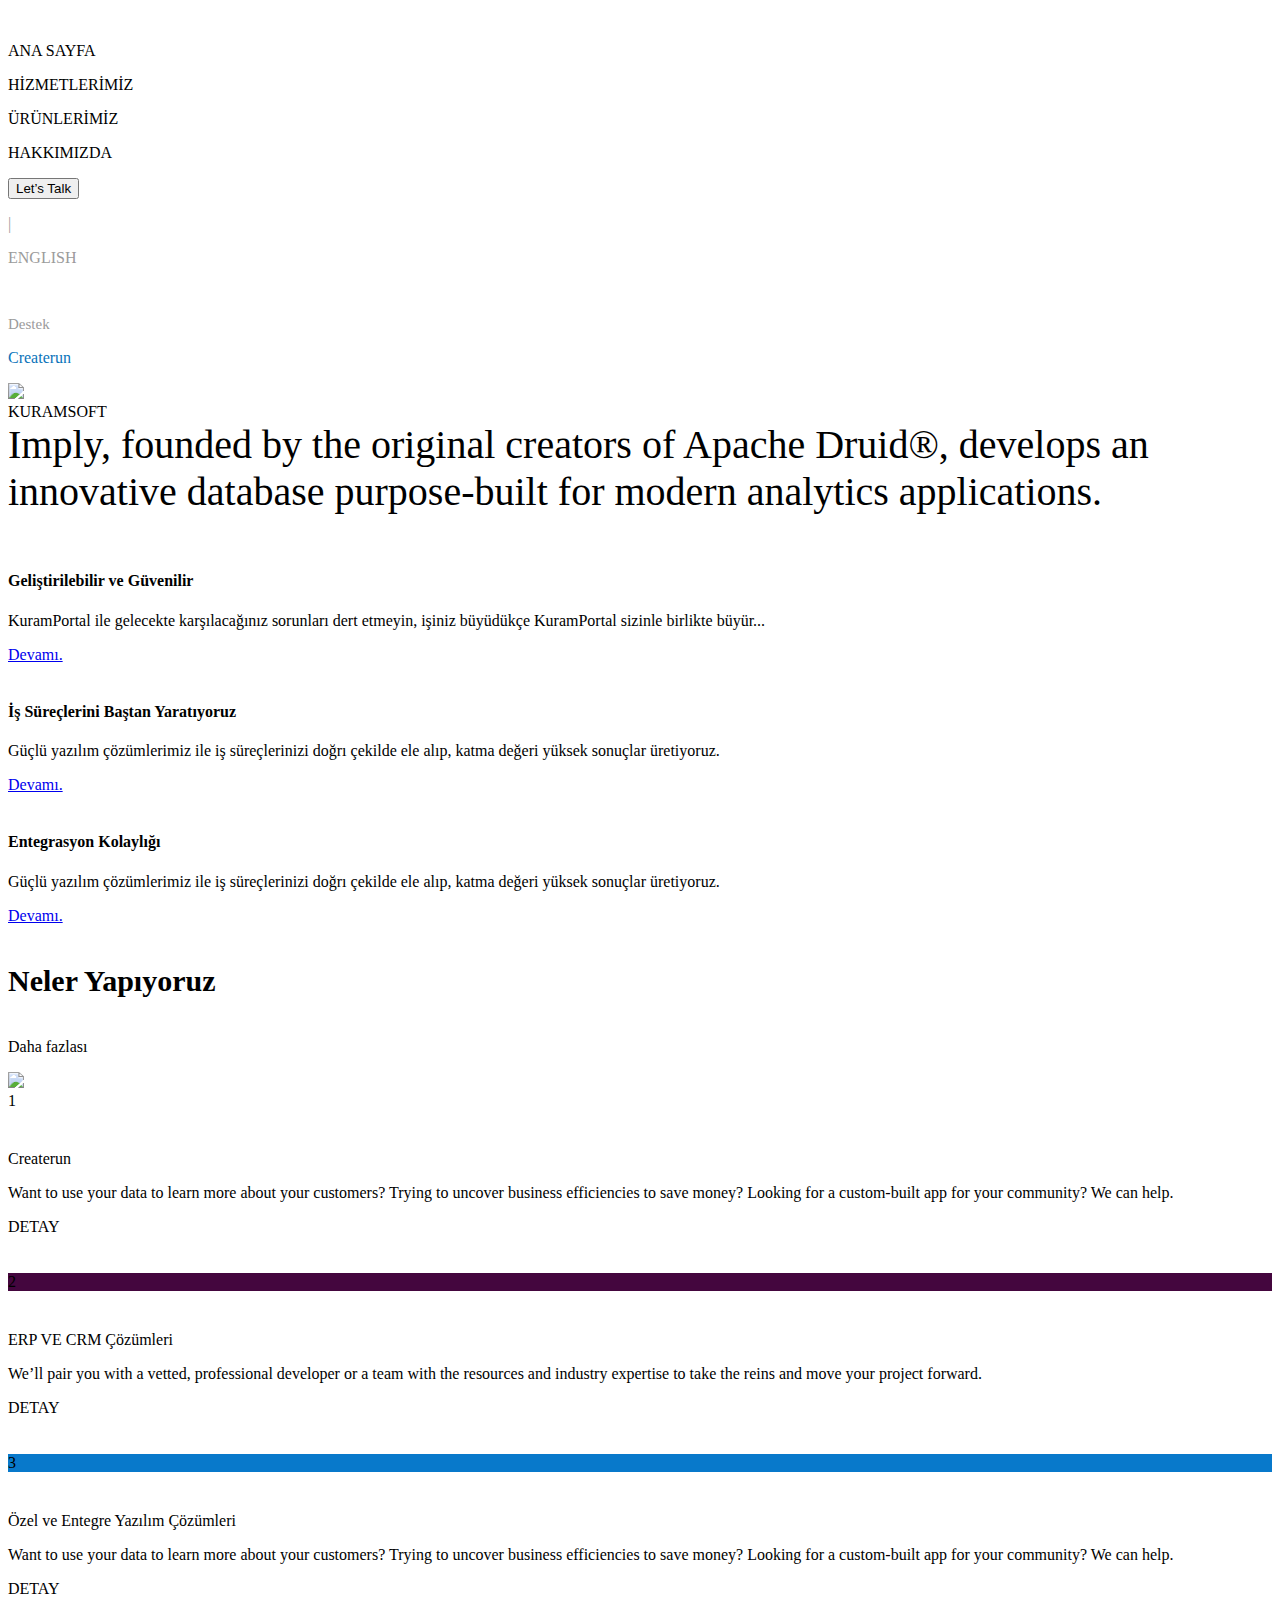
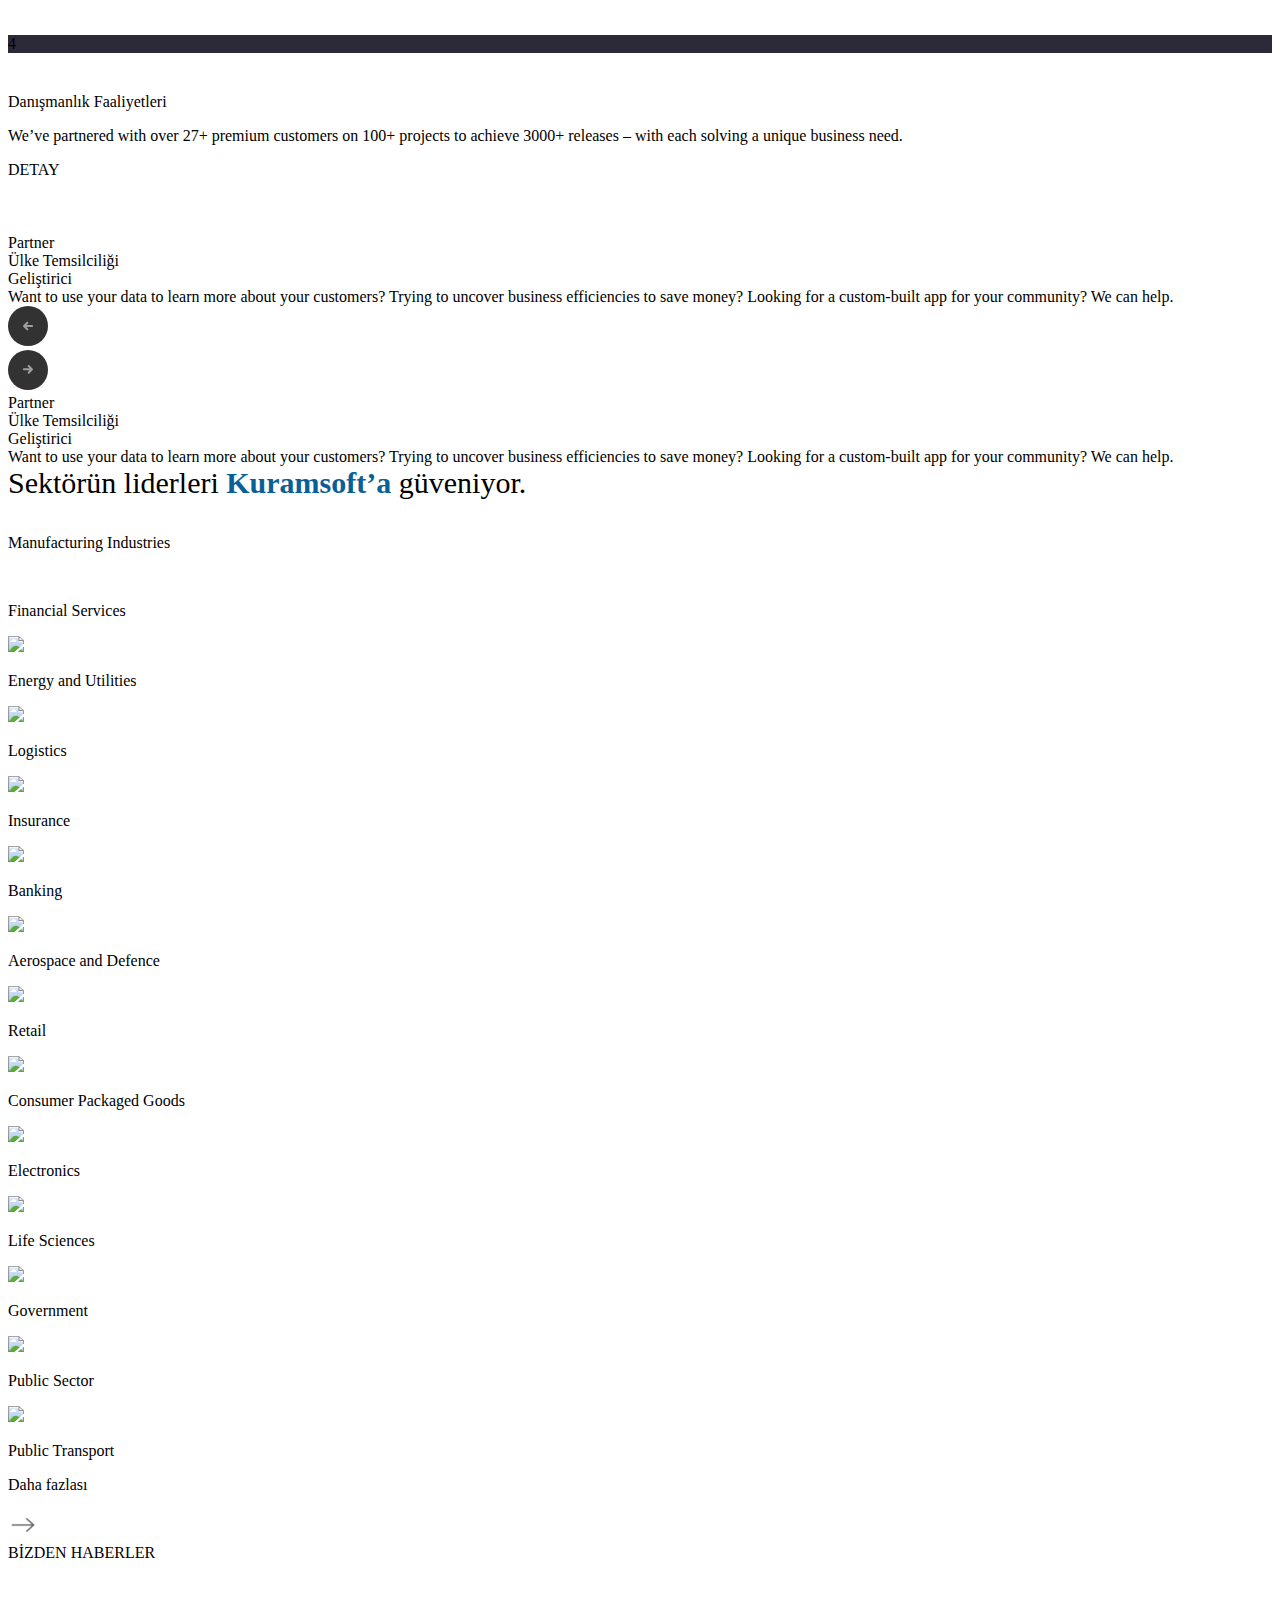
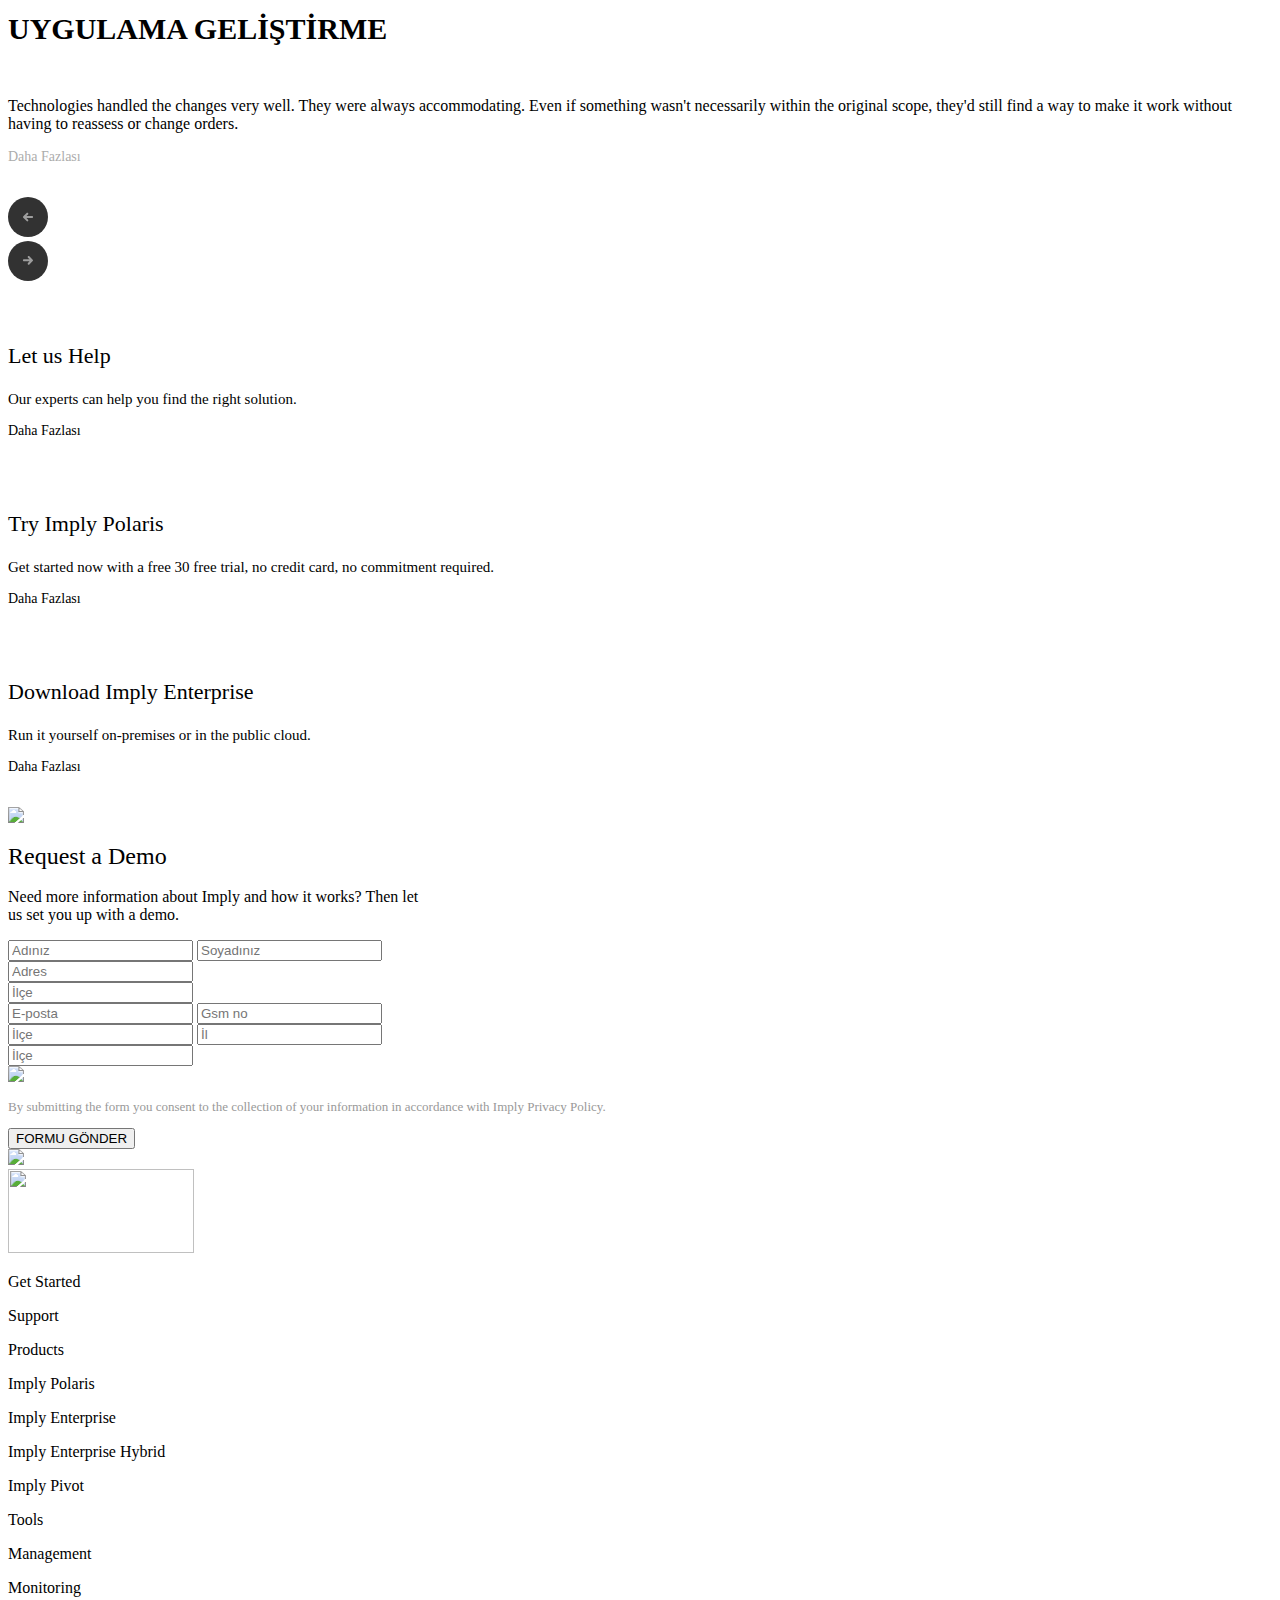
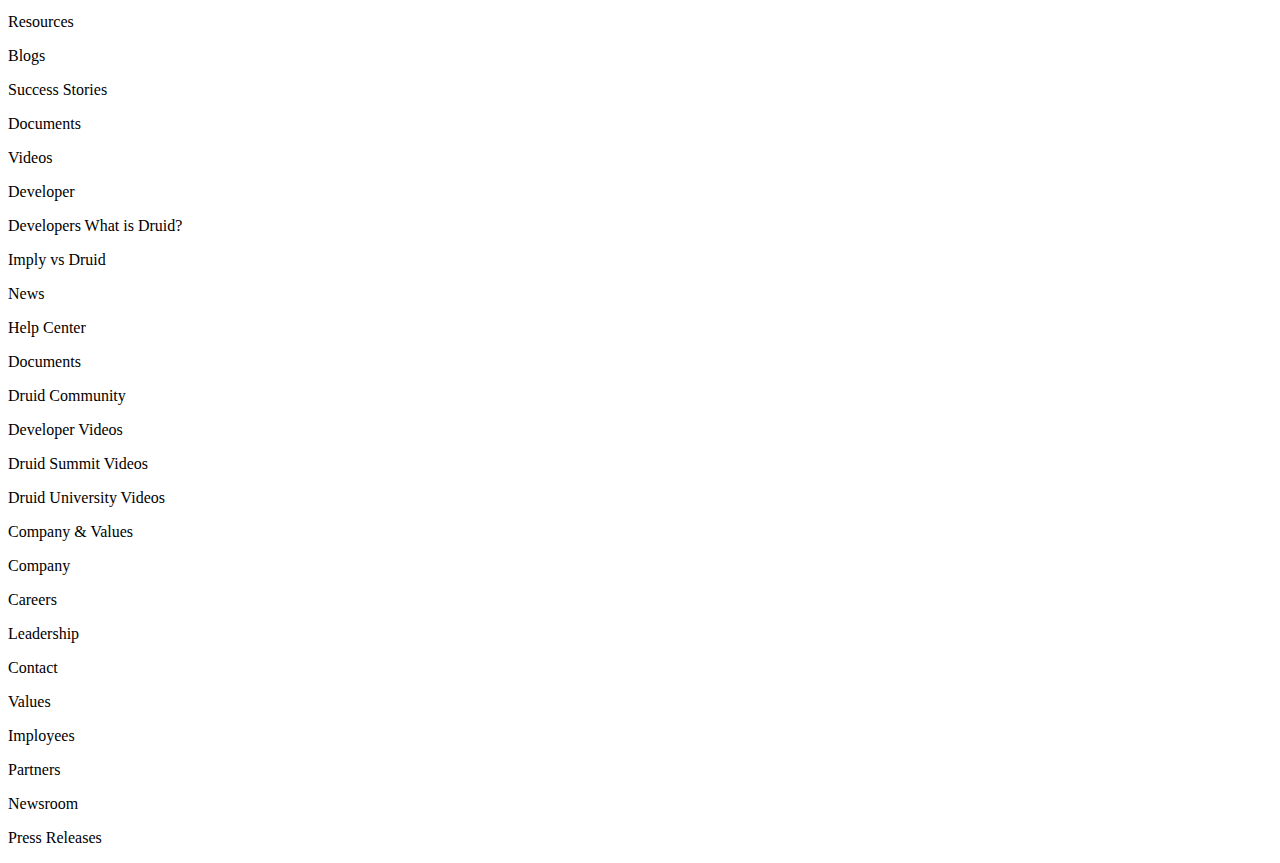
==== pages/index.html @ d6dffe41 "Add files via upload" ====
<!DOCTYPE html>
<html lang="en">
  <head>
    <meta charset="UTF-8" />
    <meta http-equiv="X-UA-Compatible" content="IE=edge" />
    <meta name="viewport" content="width=device-width, initial-scale=1.0" />
    <title>Document</title>
    <link
      rel="stylesheet"
      href="../assets/bootstrap-5.2.1/css/bootstrap.min.css"
    />
    <link rel="stylesheet" href="../assets/fontawesome-6.2.0/css/all.min.css" />
    <link rel="stylesheet" href="../assets/css/style.css" />
  </head>
  <body>
    <header class="top_header">
      <div class="container-fluid px-0 px-md-4">
        <div class="row align-items-center">
          <div class="col-auto">
            <img src="../assets/svgs/kuram_icon.svg" alt="" />
          </div>
          <div class="col">
            <div class="d-flex justify-content-center align-items-center">
              <p>ANA SAYFA</p>
              <p class="ms-4">HİZMETLERİMİZ</p>
              <p class="ms-4">ÜRÜNLERİMİZ</p>
              <p class="ms-4">HAKKIMIZDA</p>
              <button class="top_header__lets_talk ms-4">Let’s Talk</button>
              <p class="ms-4" style="color: #9b9b9b">|</p>
              <div class="d-flex align-items-center ms-4">
                <p class="me-1" style="color: #9b9b9b">ENGLISH</p>
                <img src="../assets/svgs/down_arrow.svg" alt="" />
              </div>
              <p style="color: #9b9b9b; font-size: 15px" class="ms-4">Destek</p>
            </div>
          </div>
          <div class="col-auto">
            <div class="d-flex align-items-center">
              <p style="color: #0873ba" class="me-2">Createrun</p>
              <img src="../assets/svgs/arrow_tilted.svg" />
            </div>
          </div>
        </div>
      </div>
    </header>
    <div class="block">
      <div class="block__kuramsoft">KURAMSOFT</div>
      <div class="row justify-content-center">
        <div
          class="col-10 col-md-8 col-lg-6 text-center text-white mt-4"
          style="font-size: 40px"
        >
          Imply, founded by the original creators of Apache Druid®, develops an
          innovative database purpose-built for modern analytics applications.
        </div>
      </div>

      <div class="block__wave mt-5">
        <div class="text-center">
          <img src="../assets/svgs/wave_background.svg" alt="" />
        </div>
      </div>

      <div
        class="block__three_divs d-flex flex-wrap gap-3 align-items-center justify-content-center"
      >
        <div class="block__three_divs_div_1">
          <img src="../assets/svgs/shield_icon.svg" alt="" />
          <h4 class="mt-3">Geliştirilebilir ve Güvenilir</h4>
          <p class="mt-5">
            KuramPortal ile gelecekte karşılacağınız sorunları dert etmeyin,
            işiniz büyüdükçe KuramPortal sizinle birlikte büyür...
          </p>
          <a href="#">Devamı.</a>
        </div>
        <div class="block__three_divs_div_2">
          <img src="../assets/svgs/login_icon.svg" alt="" />
          <h4 class="mt-3">İş Süreçlerini Baştan Yaratıyoruz</h4>
          <p class="mt-5">
            Güçlü yazılım çözümlerimiz ile iş süreçlerinizi doğrı çekilde ele
            alıp, katma değeri yüksek sonuçlar üretiyoruz.
          </p>
          <a href="#">Devamı.</a>
        </div>
        <div class="block__three_divs_div_3">
          <img src="../assets/svgs/blocks_icon.svg" alt="" />
          <h4 class="mt-3">Entegrasyon Kolaylığı</h4>
          <p class="mt-5">
            Güçlü yazılım çözümlerimiz ile iş süreçlerinizi doğrı çekilde ele
            alıp, katma değeri yüksek sonuçlar üretiyoruz.
          </p>

          <a href="#">Devamı.</a>
        </div>
      </div>

      <div class="block__neler_yapıyoruz_parent mt-5">
        <div class="container-fluid">
          <div class="block__neler_yapıyoruz p-5">
            <h4 class="fw-light text-center" style="font-size: 30px">
              Neler Yapıyoruz
            </h4>
            <div class="row align-items-center">
              <div class="col-auto">
                <div class="d-flex align-items-center">
                  <p>Daha fazlası</p>
                  <img src="../assets/svgs/arrow_right.svg" class="ms-2" />
                </div>
              </div>
              <div class="col">
                <div class="block__neler_yapıyoruz_divs">
                  <div class="block__neler_yapıyoruz_div row">
                    <div class="col-auto">
                      <div class="number">1</div>
                      <div class="line"></div>
                    </div>
                    <div class="col" style="margin-top: 40px">
                      <p class="header">Createrun</p>
                      <p class="desc">
                        Want to use your data to learn more about your
                        customers? Trying to uncover business efficiencies to
                        save money? Looking for a custom-built app for your
                        community? We can help.
                      </p>
                      <div class="d-flex align-items-center mt-3">
                        <p class="detay me-2">DETAY</p>
                        <img
                          src="../assets/svgs/arrow_right.svg"
                          style="width: 17px; height: 17px"
                          alt=""
                        />
                      </div>
                    </div>
                  </div>
                  <div class="block__neler_yapıyoruz_div row">
                    <div class="col-auto">
                      <div class="number" style="background-color: #44063e">
                        2
                      </div>
                      <div class="line"></div>
                    </div>
                    <div class="col" style="margin-top: 40px">
                      <p class="header">ERP VE CRM Çözümleri</p>
                      <p class="desc">
                        We’ll pair you with a vetted, professional developer or
                        a team with the resources and industry expertise to take
                        the reins and move your project forward.
                      </p>
                      <div class="d-flex align-items-center mt-3">
                        <p class="detay me-2">DETAY</p>
                        <img
                          src="../assets/svgs/arrow_right.svg"
                          style="width: 17px; height: 17px"
                          alt=""
                        />
                      </div>
                    </div>
                  </div>
                  <div class="block__neler_yapıyoruz_div row">
                    <div class="col-auto">
                      <div
                        class="number"
                        style="background-color: #0879cb; color: black"
                      >
                        3
                      </div>
                      <div class="line"></div>
                    </div>
                    <div class="col" style="margin-top: 40px">
                      <p class="header">Özel ve Entegre Yazılım Çözümleri</p>
                      <p class="desc">
                        Want to use your data to learn more about your
                        customers? Trying to uncover business efficiencies to
                        save money? Looking for a custom-built app for your
                        community? We can help.
                      </p>
                      <div class="d-flex align-items-center mt-3">
                        <p class="detay me-2">DETAY</p>
                        <img
                          src="../assets/svgs/arrow_right.svg"
                          style="width: 17px; height: 17px"
                          alt=""
                        />
                      </div>
                    </div>
                  </div>
                  <div class="block__neler_yapıyoruz_div row">
                    <div class="col-auto">
                      <div class="number" style="background-color: #2c2a38">
                        4
                      </div>
                      <div class="line"></div>
                    </div>
                    <div class="col" style="margin-top: 40px">
                      <p class="header">Danışmanlık Faaliyetleri</p>
                      <p class="desc">
                        We’ve partnered with over 27+ premium customers on 100+
                        projects to achieve 3000+ releases – with each solving a
                        unique business need.
                      </p>
                      <div class="d-flex align-items-center mt-3">
                        <p class="detay me-2">DETAY</p>
                        <img
                          src="../assets/svgs/arrow_right.svg"
                          style="width: 17px; height: 17px"
                          alt=""
                        />
                      </div>
                    </div>
                  </div>
                </div>
              </div>
            </div>
          </div>
        </div>
      </div>

      <div class="container-fluid my-5">
        <div class="block__partner d-none d-lg-block">
          <div class="block__partner_img">
            <img src="../assets/svgs/partner_wave.svg" alt="" />
          </div>
          <div class="div-1 pt-5">
            <div class="active">Partner</div>
            <div class="mt-4 ms-5">Ülke Temsilciliği</div>
            <div class="mt-4 ms-5">Geliştirici</div>
          </div>
          <div class="div-2">
            Want to use your data to learn more about your customers? Trying to
            uncover business efficiencies to save money? Looking for a
            custom-built app for your community? We can help.
          </div>
        </div>
        <div class="buttons gap-3 d-none d-lg-flex">
          <div class="left_button">
            <svg
              width="40"
              height="40"
              viewBox="0 0 40 40"
              fill="none"
              xmlns="http://www.w3.org/2000/svg"
            >
              <circle cx="20" cy="20" r="20" fill="#323232" />
              <path
                fill-rule="evenodd"
                clip-rule="evenodd"
                d="M20.064 24.1147C20.457 23.7215 20.457 23.0848 20.064 22.6918L18.4356 21.0636L24.0571 21.0636C24.6134 21.0636 25.0635 20.6127 25.0635 20.0572C25.0635 19.5016 24.6134 19.0508 24.0571 19.0508L18.4358 19.0508L20.0641 17.4226C20.4572 17.0294 20.4572 16.3927 20.0641 15.9996C19.6715 15.6066 19.0335 15.6066 18.6412 15.9996L15.2962 19.3446C15.2032 19.4378 15.1286 19.5498 15.0768 19.6747C15.0747 19.6795 15.0741 19.6847 15.072 19.6902C15.027 19.8045 15.0002 19.927 15.0002 20.0572C15.0002 20.1873 15.027 20.31 15.0719 20.4241C15.074 20.4294 15.0746 20.4342 15.0767 20.4395C15.1276 20.5637 15.2021 20.6758 15.2961 20.7698L18.641 24.1147C19.0335 24.5079 19.6708 24.5079 20.064 24.1147Z"
                fill="#9E9E9E"
              />
            </svg>
          </div>
          <div class="right_button">
            <svg
              width="40"
              height="40"
              viewBox="0 0 40 40"
              fill="none"
              xmlns="http://www.w3.org/2000/svg"
            >
              <circle
                cx="20"
                cy="20"
                r="20"
                transform="rotate(180 20 20)"
                fill="#323232"
              />
              <path
                fill-rule="evenodd"
                clip-rule="evenodd"
                d="M19.936 15.295C19.543 15.6882 19.543 16.3249 19.936 16.7179L21.5644 18.3461L15.9429 18.3461C15.3866 18.3461 14.9365 18.797 14.9365 19.3525C14.9365 19.908 15.3866 20.3589 15.9429 20.3589L21.5642 20.3589L19.9359 21.9871C19.5428 22.3803 19.5428 23.017 19.9359 23.4101C20.3285 23.8031 20.9665 23.8031 21.3588 23.4101L24.7038 20.0651C24.7968 19.9719 24.8714 19.8599 24.9232 19.735C24.9253 19.7302 24.9259 19.7249 24.928 19.7195C24.973 19.6052 24.9998 19.4826 24.9998 19.3525C24.9998 19.2224 24.973 19.0997 24.9281 18.9855C24.926 18.9802 24.9254 18.9754 24.9233 18.9702C24.8724 18.8459 24.7979 18.7339 24.7039 18.6399L21.359 15.295C20.9665 14.9018 20.3292 14.9018 19.936 15.295Z"
                fill="#9E9E9E"
              />
            </svg>
          </div>
        </div>
        <div class="block__partner_small d-block d-lg-none">
          <div class="row justify-content-center">
            <div class="div-1 pt-5">
              <div class="active">Partner</div>
              <div class="mt-4 ms-5">Ülke Temsilciliği</div>
              <div class="mt-4 ms-5">Geliştirici</div>
            </div>
            <div class="div-2">
              Want to use your data to learn more about your customers? Trying
              to uncover business efficiencies to save money? Looking for a
              custom-built app for your community? We can help.
            </div>
          </div>
        </div>
      </div>

      <div class="container-fluid mt-5">
        <div class="block__features">
          <div class="row justify-content-center">
            <div
              class="col-10 col-md-8 col-lg-3 text-white fw-light text-center"
              style="font-size: 30px"
            >
              Sektörün liderleri
              <span style="color: #0b5f97; font-weight: 600">Kuramsoft’a</span>
              güveniyor.
            </div>
          </div>
          <div class="features mt-4">
            <div class="row justify-content-center">
              <div
                class="col-10 col-md-8 d-flex flex-wrap justify-content-evenly gap-4 mt-5"
              >
                <div class="feature d-flex align-items-center gap-3">
                  <img
                    src="../assets/svgs/feature_icons/1.svg"
                    alt=""
                    style="width: 42px"
                  />
                  <p>Manufacturing Industries</p>
                </div>
                <div class="feature d-flex align-items-center gap-3">
                  <img
                    src="../assets/svgs/feature_icons/2.svg"
                    alt=""
                    style="width: 30px"
                  />
                  <p>Financial Services</p>
                </div>
                <div class="feature d-flex align-items-center gap-3">
                  <img
                    src="../assets/svgs/feature_icons/3.svg"
                    style="width: 39px"
                  />
                  <p>Energy and Utilities</p>
                </div>
                <div class="feature d-flex align-items-center gap-3">
                  <img
                    src="../assets/svgs/feature_icons/4.svg"
                    style="width: 39px"
                  />
                  <p>Logistics</p>
                </div>
                <div class="feature d-flex align-items-center gap-3">
                  <img
                    src="../assets/svgs/feature_icons/5.svg"
                    style="width: 39px"
                  />
                  <p>Insurance</p>
                </div>
                <div class="feature d-flex align-items-center gap-3">
                  <img
                    src="../assets/svgs/feature_icons/6.svg"
                    style="width: 39px"
                  />
                  <p>Banking</p>
                </div>
                <div class="feature d-flex align-items-center gap-3">
                  <img
                    src="../assets/svgs/feature_icons/7.svg"
                    style="width: 39px"
                  />
                  <p>Aerospace and Defence</p>
                </div>
                <div class="feature d-flex align-items-center gap-3">
                  <img
                    src="../assets/svgs/feature_icons/8.svg"
                    style="width: 32px"
                  />
                  <p>Retail</p>
                </div>
                <div class="feature d-flex align-items-center gap-3">
                  <img
                    src="../assets/svgs/feature_icons/9.svg"
                    style="width: 39px"
                  />
                  <p>Consumer Packaged Goods</p>
                </div>
                <div class="feature d-flex align-items-center gap-3">
                  <img
                    src="../assets/svgs/feature_icons/10.svg"
                    style="width: 39px"
                  />
                  <p>Electronics</p>
                </div>
                <div class="feature d-flex align-items-center gap-3">
                  <img
                    src="../assets/svgs/feature_icons/11.svg"
                    style="width: 39px"
                  />
                  <p>Life Sciences</p>
                </div>
                <div class="feature d-flex align-items-center gap-3">
                  <img
                    src="../assets/svgs/feature_icons/12.svg"
                    style="width: 34px"
                  />
                  <p>Government</p>
                </div>
                <div class="feature d-flex align-items-center gap-3">
                  <img
                    src="../assets/svgs/feature_icons/13.svg"
                    style="width: 34px"
                  />
                  <p>Public Sector</p>
                </div>
                <div class="feature d-flex align-items-center gap-3">
                  <img
                    src="../assets/svgs/feature_icons/14.svg"
                    style="width: 48px"
                  />
                  <p>Public Transport</p>
                </div>
              </div>
            </div>
          </div>
          <div class="d-flex align-items-center daha_fazlasi">
            <p class="me-3">Daha fazlası</p>
            <svg
              width="30"
              height="30"
              viewBox="0 0 30 30"
              fill="none"
              xmlns="http://www.w3.org/2000/svg"
              xmlns:xlink="http://www.w3.org/1999/xlink"
            >
              <rect
                x="30"
                y="30"
                width="30"
                height="30"
                transform="rotate(-180 30 30)"
                fill="url(#pattern0)"
              />
              <defs>
                <pattern
                  id="pattern0"
                  patternContentUnits="objectBoundingBox"
                  width="1"
                  height="1"
                >
                  <use
                    xlink:href="#image0_53_225"
                    transform="scale(0.000833333)"
                  />
                </pattern>
                <image
                  id="image0_53_225"
                  width="1200"
                  height="1200"
                  xlink:href="[data-uri]"
                />
              </defs>
            </svg>
          </div>
        </div>
      </div>

      <div class="block__news mt-5">
        <div class="container">
          <div class="d-flex align-items-center">
            <div>
              <div class="bizden_haberler ms-5">BİZDEN HABERLER</div>
              <div class="d-flex align-items-end ms-1 mt-4">
                <div class="small_line"></div>
                <h5 style="font-size: 30px" class="ms-3">
                  UYGULAMA GELİŞTİRME
                </h5>
              </div>
              <div class="uygulama_gelistirme_text">
                <p>
                  Technologies handled the changes very well. They were always
                  accommodating. Even if something wasn't necessarily within the
                  original scope, they'd still find a way to make it work
                  without having to reassess or change orders.
                </p>
                <div class="d-flex align-items-center mt-5">
                  <p style="font-size: 14px; color: #acacac" class="me-2">
                    Daha Fazlası
                  </p>
                  <img src="../assets/svgs/arrow_right.svg" alt="" />
                </div>
              </div>
              <div class="ms-2 d-flex align-items-center gap-3 mt-4">
                <div class="bar-1"></div>
                <div class="bar-2"></div>
                <div class="bar-3"></div>
                <div class="buttons gap-3 d-none d-lg-flex ms-4">
                  <div class="left_button">
                    <svg
                      width="40"
                      height="40"
                      viewBox="0 0 40 40"
                      fill="none"
                      xmlns="http://www.w3.org/2000/svg"
                    >
                      <circle cx="20" cy="20" r="20" fill="#323232" />
                      <path
                        fill-rule="evenodd"
                        clip-rule="evenodd"
                        d="M20.064 24.1147C20.457 23.7215 20.457 23.0848 20.064 22.6918L18.4356 21.0636L24.0571 21.0636C24.6134 21.0636 25.0635 20.6127 25.0635 20.0572C25.0635 19.5016 24.6134 19.0508 24.0571 19.0508L18.4358 19.0508L20.0641 17.4226C20.4572 17.0294 20.4572 16.3927 20.0641 15.9996C19.6715 15.6066 19.0335 15.6066 18.6412 15.9996L15.2962 19.3446C15.2032 19.4378 15.1286 19.5498 15.0768 19.6747C15.0747 19.6795 15.0741 19.6847 15.072 19.6902C15.027 19.8045 15.0002 19.927 15.0002 20.0572C15.0002 20.1873 15.027 20.31 15.0719 20.4241C15.074 20.4294 15.0746 20.4342 15.0767 20.4395C15.1276 20.5637 15.2021 20.6758 15.2961 20.7698L18.641 24.1147C19.0335 24.5079 19.6708 24.5079 20.064 24.1147Z"
                        fill="#9E9E9E"
                      />
                    </svg>
                  </div>
                  <div class="right_button">
                    <svg
                      width="40"
                      height="40"
                      viewBox="0 0 40 40"
                      fill="none"
                      xmlns="http://www.w3.org/2000/svg"
                    >
                      <circle
                        cx="20"
                        cy="20"
                        r="20"
                        transform="rotate(180 20 20)"
                        fill="#323232"
                      />
                      <path
                        fill-rule="evenodd"
                        clip-rule="evenodd"
                        d="M19.936 15.295C19.543 15.6882 19.543 16.3249 19.936 16.7179L21.5644 18.3461L15.9429 18.3461C15.3866 18.3461 14.9365 18.797 14.9365 19.3525C14.9365 19.908 15.3866 20.3589 15.9429 20.3589L21.5642 20.3589L19.9359 21.9871C19.5428 22.3803 19.5428 23.017 19.9359 23.4101C20.3285 23.8031 20.9665 23.8031 21.3588 23.4101L24.7038 20.0651C24.7968 19.9719 24.8714 19.8599 24.9232 19.735C24.9253 19.7302 24.9259 19.7249 24.928 19.7195C24.973 19.6052 24.9998 19.4826 24.9998 19.3525C24.9998 19.2224 24.973 19.0997 24.9281 18.9855C24.926 18.9802 24.9254 18.9754 24.9233 18.9702C24.8724 18.8459 24.7979 18.7339 24.7039 18.6399L21.359 15.295C20.9665 14.9018 20.3292 14.9018 19.936 15.295Z"
                        fill="#9E9E9E"
                      />
                    </svg>
                  </div>
                </div>
              </div>
            </div>
            <div class="program_svg d-none d-md-block">
              <img src="../assets/svgs/program.svg" alt="" />
            </div>
          </div>
        </div>
      </div>

      <div class="block__form_div mt-5">
        <div class="container-fluid">
          <div class="top">
            <div
              class="d-flex flex-wrap align-items-center justify-content-evenly gap-2"
            >
              <div class="d-flex gap-3">
                <div>
                  <img
                    src="../assets/svgs/help.svg"
                    style="width: 41px"
                    alt=""
                  />
                </div>
                <div>
                  <p style="font-size: 22px">Let us Help</p>
                  <p style="font-size: 15px" class="mt-2">
                    Our experts can help you find the right solution.
                  </p>
                  <div class="d-flex gap-2 align-items-center mt-4">
                    <p style="font-size: 14px">Daha Fazlası</p>
                    <img src="../assets/svgs/arrow_right.svg" alt="" />
                  </div>
                </div>
              </div>
              <div class="d-flex gap-3">
                <div>
                  <img
                    src="../assets/svgs/screen.svg"
                    style="width: 41px"
                    alt=""
                  />
                </div>
                <div>
                  <p style="font-size: 22px">Try Imply Polaris</p>
                  <p style="font-size: 15px" class="mt-2">
                    Get started now with a free 30 free trial, no credit card,
                    no commitment required.
                  </p>
                  <div class="d-flex gap-2 align-items-center mt-4">
                    <p style="font-size: 14px">Daha Fazlası</p>
                    <img src="../assets/svgs/arrow_right.svg" alt="" />
                  </div>
                </div>
              </div>
              <div class="d-flex gap-3">
                <div>
                  <img
                    src="../assets/svgs/download.svg"
                    style="width: 41px"
                    alt=""
                  />
                </div>
                <div>
                  <p style="font-size: 22px">Download Imply Enterprise</p>
                  <p style="font-size: 15px" class="mt-2">
                    Run it yourself on-premises or in the public cloud.
                  </p>
                  <div class="d-flex gap-2 align-items-center mt-4">
                    <p style="font-size: 14px">Daha Fazlası</p>
                    <img src="../assets/svgs/arrow_right.svg" alt="" />
                  </div>
                </div>
              </div>
            </div>
          </div>
          <div class="line"></div>
          <div class="bottom mt-5">
            <div class="container px-0 px-md-5">
              <img src="../assets/svgs/computer.svg" />
              <p class="mt-4" style="width: 428px">
                <span style="font-size: 24px">Request a Demo</span>
                <br />
                <br />
                Need more information about Imply and how it works? Then let us
                set you up with a demo.
              </p>

              <div class="d-flex flex-wrap form__inputs gap-4 mt-4">
                <div>
                  <div class="d-flex gap-2 flex-wrap">
                    <input type="text" placeholder="Adınız" />
                    <input type="text" placeholder="Soyadınız" />
                  </div>
                  <input type="text" placeholder="Adres" />
                  <br />
                  <input type="text" placeholder="İlçe" />
                </div>
                <div>
                  <div class="d-flex gap-2 flex-wrap">
                    <input type="text" placeholder="E-posta" />
                    <input type="text" placeholder="Gsm no" />
                  </div>
                  <div class="d-flex gap-2 flex-wrap">
                    <input type="text" placeholder="İlçe" />
                    <input type="text" placeholder="İl" />
                  </div>

                  <input type="text" placeholder="İlçe" />
                </div>
              </div>
              <div class="d-flex gap-3 align-items-center mt-5">
                <img src="../assets/svgs/tick.svg" />
                <p style="color: #999999; font-size: 13px">
                  By submitting the form you consent to the collection of your
                  information in accordance with Imply Privacy Policy.
                </p>
              </div>
              <button class="post_form mt-4">FORMU GÖNDER</button>
            </div>
          </div>
        </div>
      </div>
    </div>

    <img src="../assets/svgs/weird_design.svg" class="weird_icon" />

    <footer class="footer_div container-fluid container-md">
      <div class="d-flex flex-wrap justify-content-center gap-5">
        <img
          src="../assets/svgs/kuram_icon.svg"
          style="height: 84px; width: 186px"
        />
        <div class="mt-3">
          <p>Get Started</p>
          <p>Support</p>
        </div>
        <div class="mt-3">
          <p>Products</p>
          <p>Imply Polaris</p>
          <p>Imply Enterprise</p>
          <p>Imply Enterprise Hybrid</p>
          <p>Imply Pivot</p>
          <p>Tools</p>
          <p>Management</p>
          <p>Monitoring</p>
        </div>
        <div class="mt-3">
          <p>Resources</p>
          <p>Blogs</p>
          <p>Success Stories</p>
          <p>Documents</p>
          <p>Videos</p>
        </div>
        <div class="mt-3">
          <p>Developer</p>
          <p>Developers What is Druid?</p>
          <p>Imply vs Druid</p>
          <p>News</p>
          <p>Help Center</p>
          <p>Documents</p>
          <p>Druid Community</p>
          <p>Developer Videos</p>
          <p>Druid Summit Videos</p>
          <p>Druid University Videos</p>
        </div>
        <div class="mt-3">
          <p>Company & Values</p>
          <p>Company</p>
          <p>Careers</p>
          <p>Leadership</p>
          <p>Contact</p>
          <p>Values</p>
          <p>Imployees</p>
          <p>Partners</p>
          <p>Newsroom</p>
          <p>Press Releases</p>
        </div>
      </div>
    </footer>

    <script src="../assets/bootstrap-5.2.1/js/bootstrap.min.js"></script>
    <script src="../assets/fontawesome-6.2.0/js/all.min.js"></script>
    <script src="../assets/jquery/jquery.js"></script>
    <script src="../assets/js/script.js"></script>
    <script></script>
  </body>
</html>
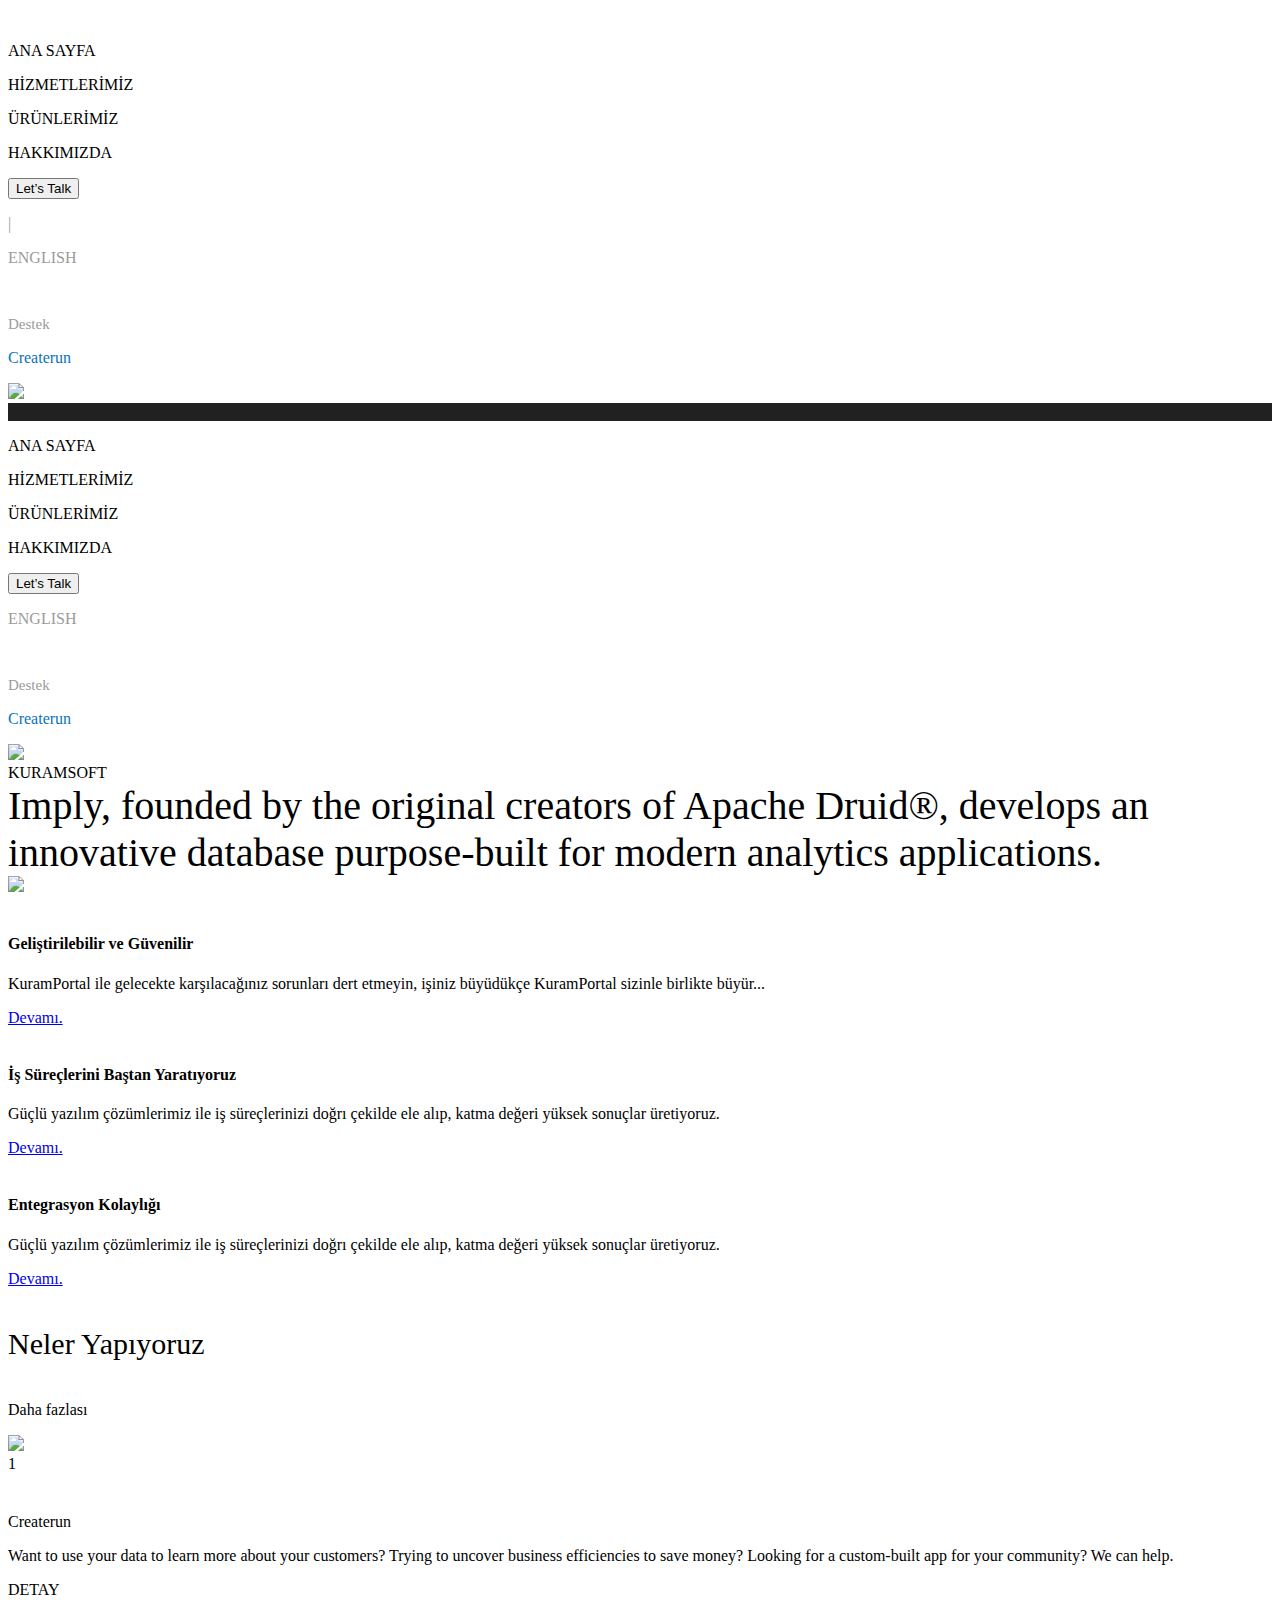
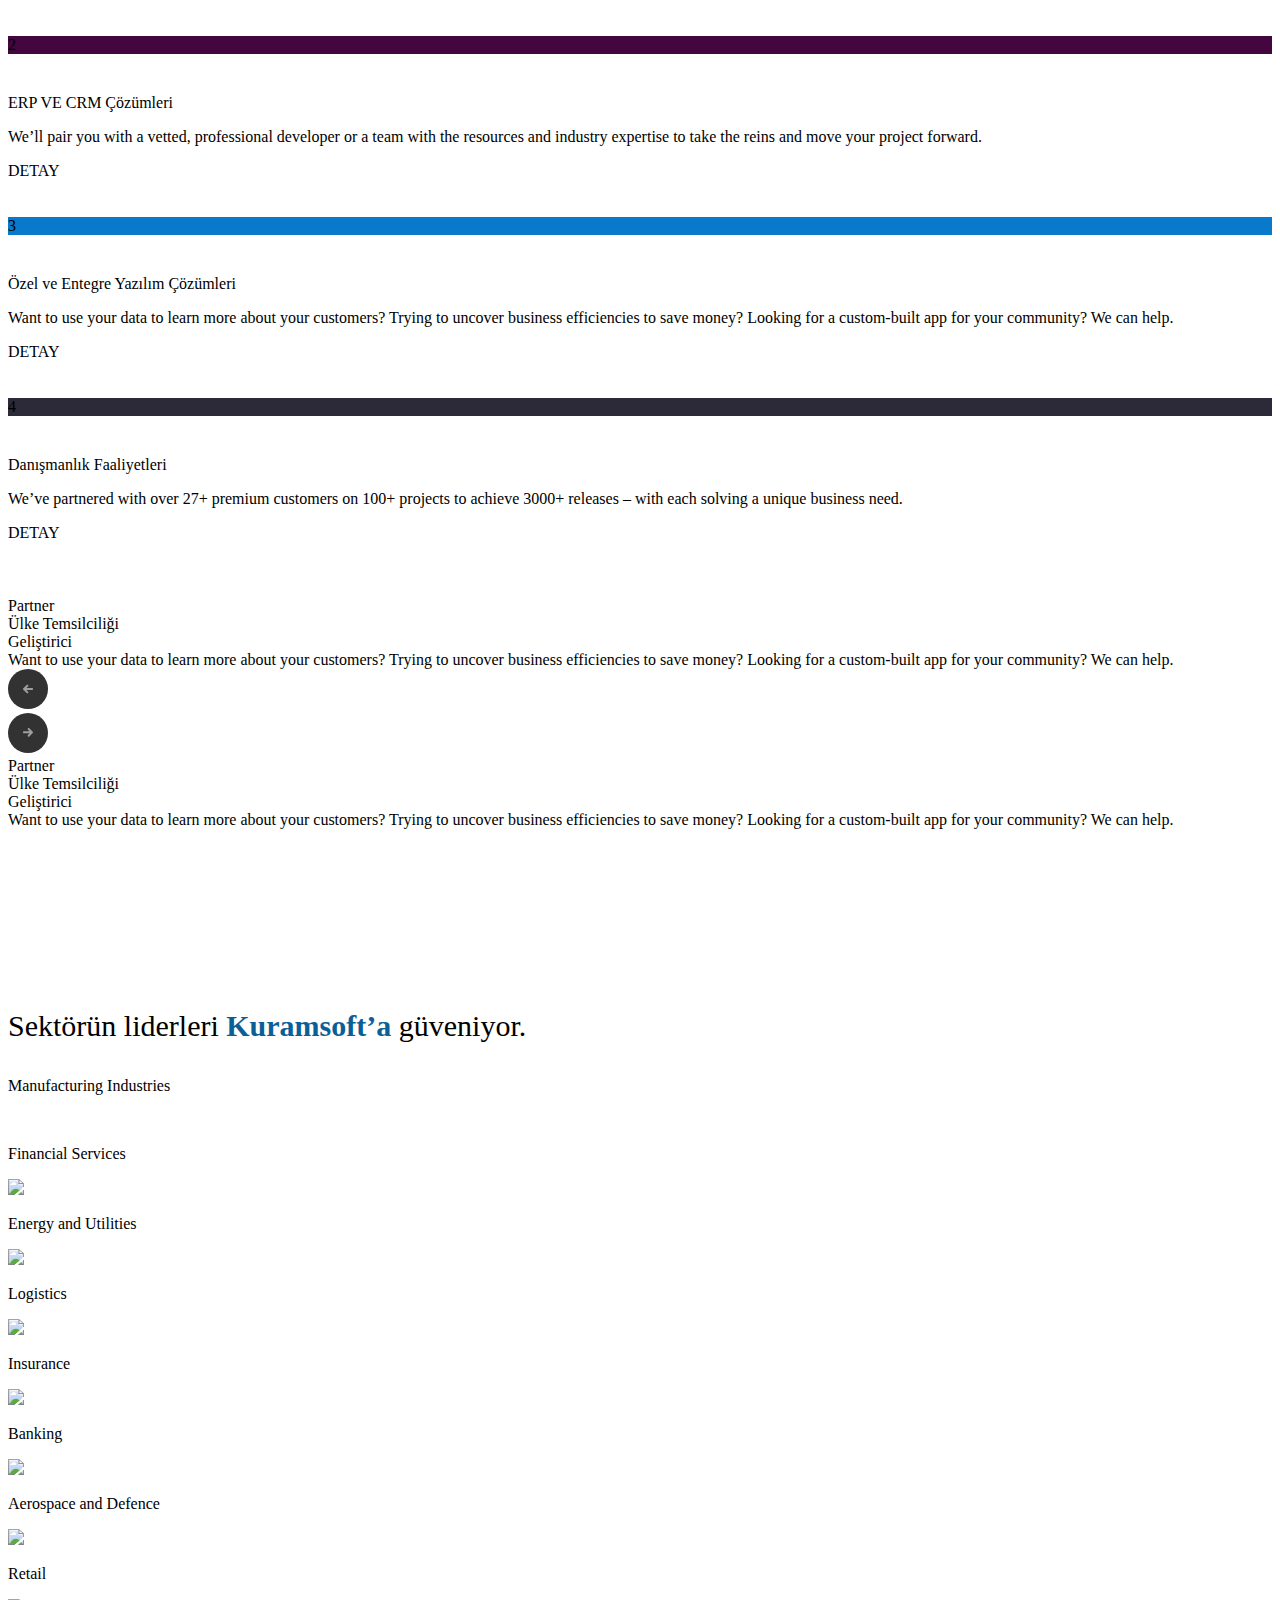
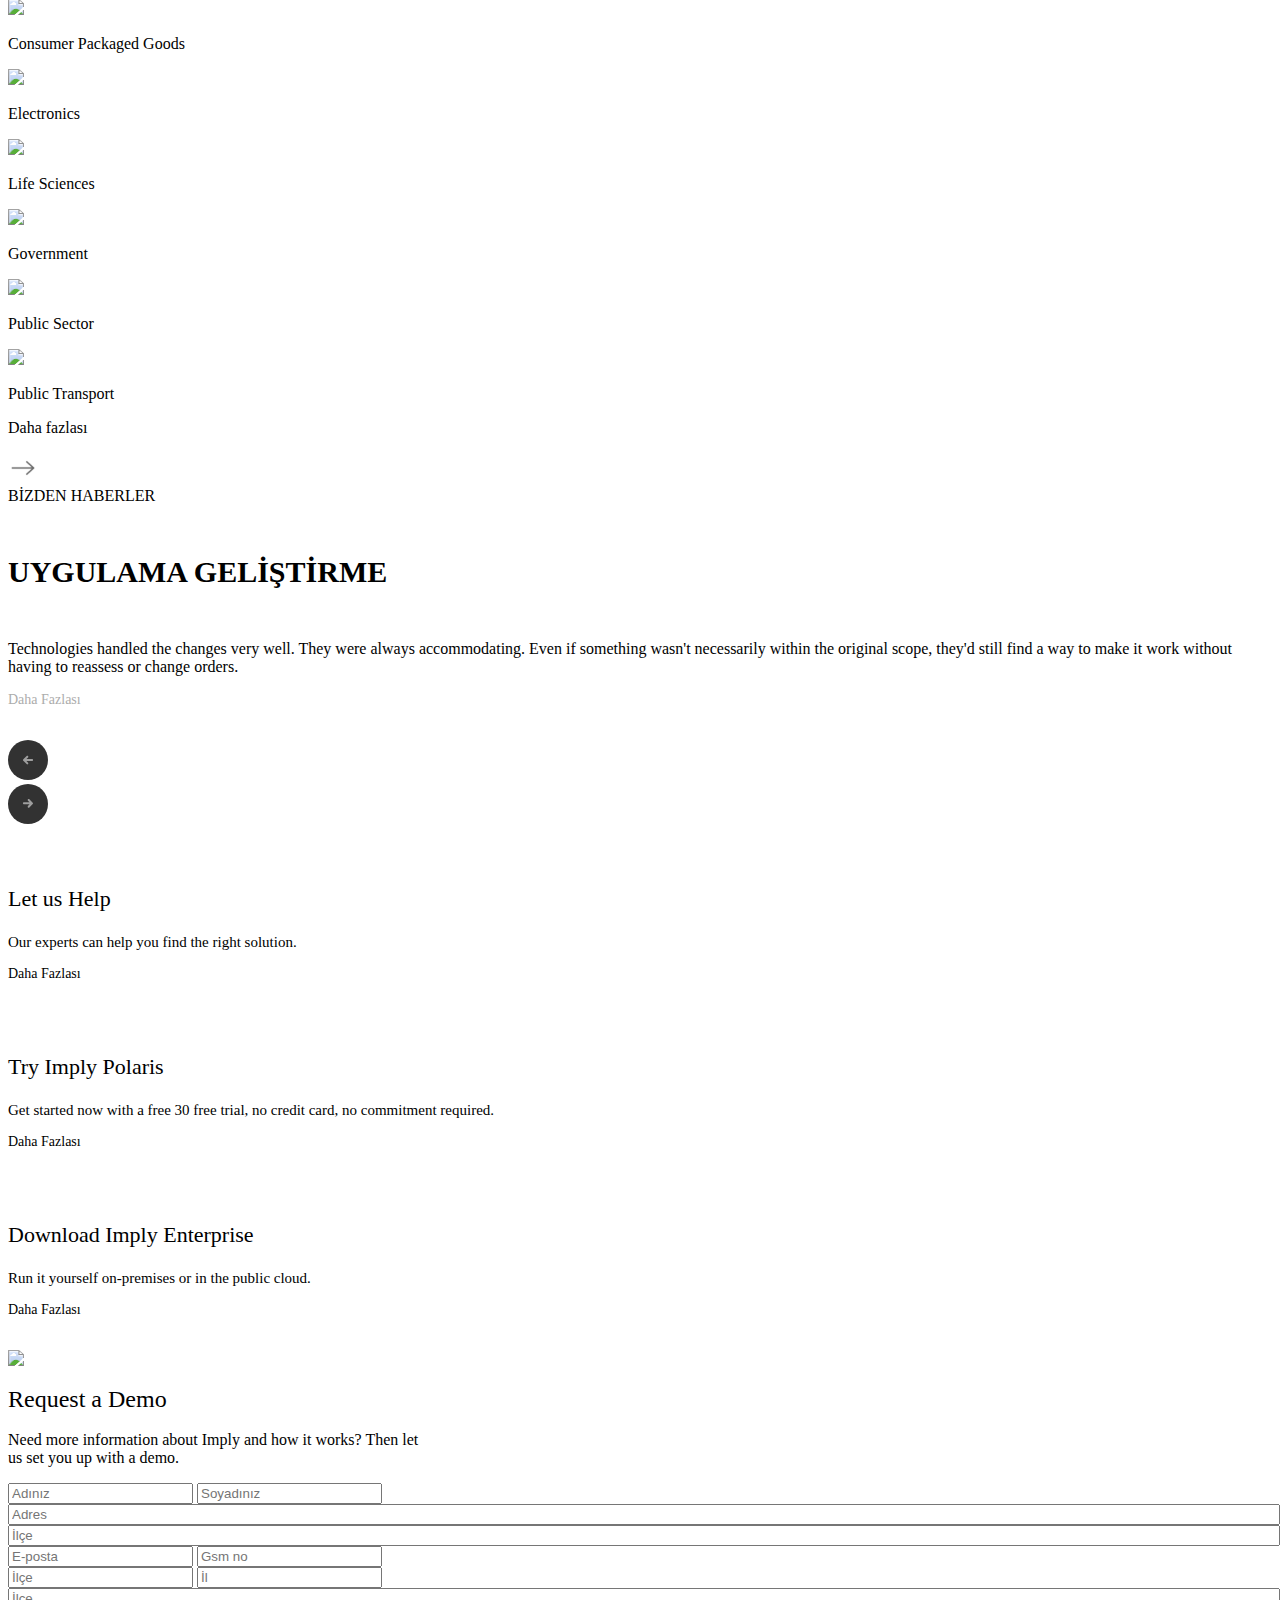
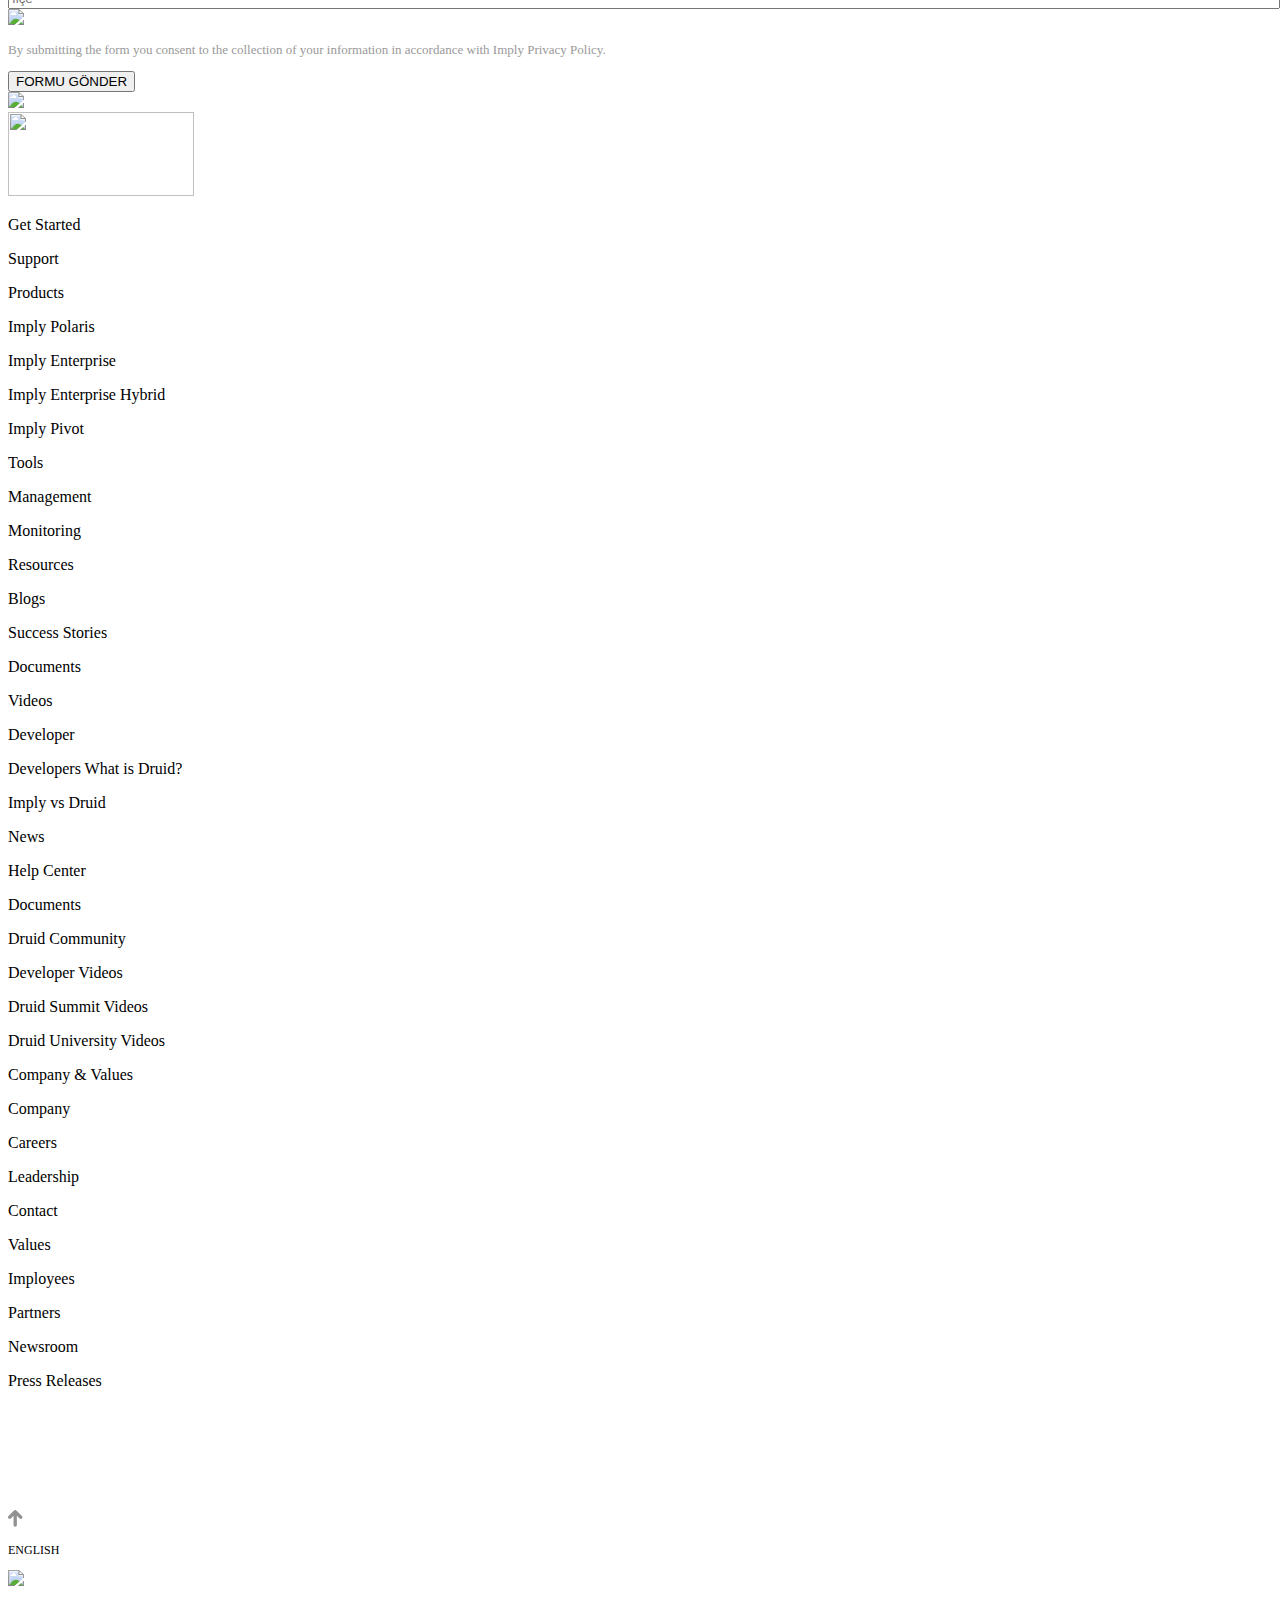
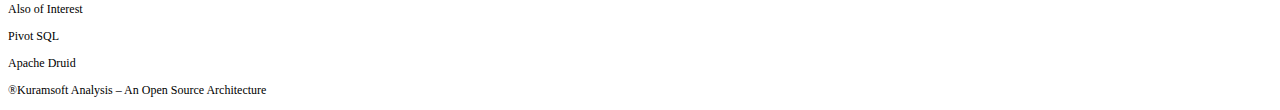
==== commit e9394911: "Add files via upload" ====
--- a/pages/index.html
+++ b/pages/index.html
@@ -14,7 +14,7 @@
   </head>
   <body>
     <header class="top_header">
-      <div class="container-fluid px-0 px-md-4">
+      <div class="container-fluid d-none d-xl-block px-0 px-md-4">
         <div class="row align-items-center">
           <div class="col-auto">
             <img src="../assets/svgs/kuram_icon.svg" alt="" />
@@ -28,10 +28,24 @@
               <button class="top_header__lets_talk ms-4">Let’s Talk</button>
               <p class="ms-4" style="color: #9b9b9b">|</p>
               <div class="d-flex align-items-center ms-4">
-                <p class="me-1" style="color: #9b9b9b">ENGLISH</p>
+                <p
+                  class="me-1"
+                  style="color: #9b9b9b; font-family: Patron-Bold"
+                >
+                  ENGLISH
+                </p>
                 <img src="../assets/svgs/down_arrow.svg" alt="" />
               </div>
-              <p style="color: #9b9b9b; font-size: 15px" class="ms-4">Destek</p>
+              <p
+                style="
+                  color: #9b9b9b;
+                  font-size: 15px;
+                  font-family: Patron-MediumItalic;
+                "
+                class="ms-4"
+              >
+                Destek
+              </p>
             </div>
           </div>
           <div class="col-auto">
@@ -42,13 +56,55 @@
           </div>
         </div>
       </div>
+      <div
+        class="container-fluid d-block d-xl-none position-fixed top-0"
+        style="background-color: #212121; z-index: 100"
+      >
+        <div class="row align-items-center justify-content-between">
+          <div class="col-auto">
+            <img src="../assets/svgs/kuram_icon.svg" alt="" />
+          </div>
+
+          <div class="col-auto bar_icon">
+            <i class="fa-solid fa-bars-staggered fa-xl text-white"></i>
+          </div>
+        </div>
+      </div>
     </header>
+
+    <div class="toggle_fixed_div">
+      <p>ANA SAYFA</p>
+      <p>HİZMETLERİMİZ</p>
+      <p>ÜRÜNLERİMİZ</p>
+      <p>HAKKIMIZDA</p>
+      <button class="top_header__lets_talk">Let’s Talk</button>
+      <div class="d-flex align-items-center">
+        <p class="me-1" style="color: #9b9b9b; font-family: Patron-Bold">
+          ENGLISH
+        </p>
+        <img src="../assets/svgs/down_arrow.svg" alt="" />
+      </div>
+      <p
+        style="
+          color: #9b9b9b;
+          font-size: 15px;
+          font-family: Patron-MediumItalic;
+        "
+      >
+        Destek
+      </p>
+      <div class="d-flex align-items-center">
+        <p style="color: #0873ba" class="me-2">Createrun</p>
+        <img src="../assets/svgs/arrow_tilted.svg" />
+      </div>
+    </div>
+
     <div class="block">
       <div class="block__kuramsoft">KURAMSOFT</div>
       <div class="row justify-content-center">
         <div
           class="col-10 col-md-8 col-lg-6 text-center text-white mt-4"
-          style="font-size: 40px"
+          style="font-size: 40px; font-family: Patron; font-weight: 300"
         >
           Imply, founded by the original creators of Apache Druid®, develops an
           innovative database purpose-built for modern analytics applications.
@@ -57,7 +113,7 @@
 
       <div class="block__wave mt-5">
         <div class="text-center">
-          <img src="../assets/svgs/wave_background.svg" alt="" />
+          <img src="../assets/svgs/wave_background.svg" class="col-9" />
         </div>
       </div>
 
@@ -94,15 +150,18 @@
         </div>
       </div>
 
-      <div class="block__neler_yapıyoruz_parent mt-5">
-        <div class="container-fluid">
+      <div class="container-fluid px-0 px-md-4 mt-5">
+        <div class="block__neler_yapıyoruz_parent">
           <div class="block__neler_yapıyoruz p-5">
-            <h4 class="fw-light text-center" style="font-size: 30px">
+            <h4
+              class="fw-light text-center"
+              style="font-size: 30px; font-weight: 200; font-family: Patron"
+            >
               Neler Yapıyoruz
             </h4>
             <div class="row align-items-center">
-              <div class="col-auto">
-                <div class="d-flex align-items-center">
+              <div class="col-auto d-none d-md-block">
+                <div class="d-flex align-items-center" style="cursor: pointer">
                   <p>Daha fazlası</p>
                   <img src="../assets/svgs/arrow_right.svg" class="ms-2" />
                 </div>
@@ -122,7 +181,10 @@
                         save money? Looking for a custom-built app for your
                         community? We can help.
                       </p>
-                      <div class="d-flex align-items-center mt-3">
+                      <div
+                        class="d-flex align-items-center mt-3"
+                        style="cursor: pointer"
+                      >
                         <p class="detay me-2">DETAY</p>
                         <img
                           src="../assets/svgs/arrow_right.svg"
@@ -146,7 +208,10 @@
                         a team with the resources and industry expertise to take
                         the reins and move your project forward.
                       </p>
-                      <div class="d-flex align-items-center mt-3">
+                      <div
+                        class="d-flex align-items-center mt-3"
+                        style="cursor: pointer"
+                      >
                         <p class="detay me-2">DETAY</p>
                         <img
                           src="../assets/svgs/arrow_right.svg"
@@ -174,7 +239,10 @@
                         save money? Looking for a custom-built app for your
                         community? We can help.
                       </p>
-                      <div class="d-flex align-items-center mt-3">
+                      <div
+                        class="d-flex align-items-center mt-3"
+                        style="cursor: pointer"
+                      >
                         <p class="detay me-2">DETAY</p>
                         <img
                           src="../assets/svgs/arrow_right.svg"
@@ -198,7 +266,10 @@
                         projects to achieve 3000+ releases – with each solving a
                         unique business need.
                       </p>
-                      <div class="d-flex align-items-center mt-3">
+                      <div
+                        class="d-flex align-items-center mt-3"
+                        style="cursor: pointer"
+                      >
                         <p class="detay me-2">DETAY</p>
                         <img
                           src="../assets/svgs/arrow_right.svg"
@@ -289,12 +360,16 @@
         </div>
       </div>
 
-      <div class="container-fluid mt-5">
+      <div class="container-fluid" style="margin-top: 180px">
         <div class="block__features">
           <div class="row justify-content-center">
             <div
-              class="col-10 col-md-8 col-lg-3 text-white fw-light text-center"
-              style="font-size: 30px"
+              class="col-10 col-md-8 col-lg-4 text-white text-center"
+              style="
+                font-size: 30px;
+                font-family: Patron-Medium;
+                font-weight: 200;
+              "
             >
               Sektörün liderleri
               <span style="color: #0b5f97; font-weight: 600">Kuramsoft’a</span>
@@ -409,7 +484,10 @@
               </div>
             </div>
           </div>
-          <div class="d-flex align-items-center daha_fazlasi">
+          <div
+            class="d-flex align-items-center daha_fazlasi"
+            style="cursor: pointer"
+          >
             <p class="me-3">Daha fazlası</p>
             <svg
               width="30"
@@ -469,7 +547,10 @@
                   original scope, they'd still find a way to make it work
                   without having to reassess or change orders.
                 </p>
-                <div class="d-flex align-items-center mt-5">
+                <div
+                  class="d-flex align-items-center mt-5"
+                  style="cursor: pointer"
+                >
                   <p style="font-size: 14px; color: #acacac" class="me-2">
                     Daha Fazlası
                   </p>
@@ -531,8 +612,8 @@
         </div>
       </div>
 
-      <div class="block__form_div mt-5">
-        <div class="container-fluid">
+      <div class="container-fluid px-0 px-md-4">
+        <div class="block__form_div">
           <div class="top">
             <div
               class="d-flex flex-wrap align-items-center justify-content-evenly gap-2"
@@ -550,7 +631,10 @@
                   <p style="font-size: 15px" class="mt-2">
                     Our experts can help you find the right solution.
                   </p>
-                  <div class="d-flex gap-2 align-items-center mt-4">
+                  <div
+                    class="d-flex gap-2 align-items-center mt-4"
+                    style="cursor: pointer"
+                  >
                     <p style="font-size: 14px">Daha Fazlası</p>
                     <img src="../assets/svgs/arrow_right.svg" alt="" />
                   </div>
@@ -570,7 +654,10 @@
                     Get started now with a free 30 free trial, no credit card,
                     no commitment required.
                   </p>
-                  <div class="d-flex gap-2 align-items-center mt-4">
+                  <div
+                    class="d-flex gap-2 align-items-center mt-4"
+                    style="cursor: pointer"
+                  >
                     <p style="font-size: 14px">Daha Fazlası</p>
                     <img src="../assets/svgs/arrow_right.svg" alt="" />
                   </div>
@@ -589,7 +676,10 @@
                   <p style="font-size: 15px" class="mt-2">
                     Run it yourself on-premises or in the public cloud.
                   </p>
-                  <div class="d-flex gap-2 align-items-center mt-4">
+                  <div
+                    class="d-flex gap-2 align-items-center mt-4"
+                    style="cursor: pointer"
+                  >
                     <p style="font-size: 14px">Daha Fazlası</p>
                     <img src="../assets/svgs/arrow_right.svg" alt="" />
                   </div>
@@ -601,7 +691,7 @@
           <div class="bottom mt-5">
             <div class="container px-0 px-md-5">
               <img src="../assets/svgs/computer.svg" />
-              <p class="mt-4" style="width: 428px">
+              <p class="mt-4" style="max-width: 428px">
                 <span style="font-size: 24px">Request a Demo</span>
                 <br />
                 <br />
@@ -612,24 +702,44 @@
               <div class="d-flex flex-wrap form__inputs gap-4 mt-4">
                 <div>
                   <div class="d-flex gap-2 flex-wrap">
-                    <input type="text" placeholder="Adınız" />
-                    <input type="text" placeholder="Soyadınız" />
-                  </div>
-                  <input type="text" placeholder="Adres" />
+                    <input
+                      type="text"
+                      placeholder="Adınız"
+                      class="input_spread"
+                    />
+                    <input
+                      type="text"
+                      placeholder="Soyadınız"
+                      class="input_spread"
+                    />
+                  </div>
+                  <input type="text" placeholder="Adres" style="width: 100%" />
                   <br />
-                  <input type="text" placeholder="İlçe" />
+                  <input type="text" placeholder="İlçe" style="width: 100%" />
                 </div>
                 <div>
                   <div class="d-flex gap-2 flex-wrap">
-                    <input type="text" placeholder="E-posta" />
-                    <input type="text" placeholder="Gsm no" />
+                    <input
+                      type="text"
+                      placeholder="E-posta"
+                      class="input_spread"
+                    />
+                    <input
+                      type="text"
+                      placeholder="Gsm no"
+                      class="input_spread"
+                    />
                   </div>
                   <div class="d-flex gap-2 flex-wrap">
-                    <input type="text" placeholder="İlçe" />
-                    <input type="text" placeholder="İl" />
-                  </div>
-
-                  <input type="text" placeholder="İlçe" />
+                    <input
+                      type="text"
+                      placeholder="İlçe"
+                      class="input_spread"
+                    />
+                    <input type="text" placeholder="İl" class="input_spread" />
+                  </div>
+
+                  <input type="text" placeholder="İlçe" style="width: 100%" />
                 </div>
               </div>
               <div class="d-flex gap-3 align-items-center mt-5">
@@ -646,9 +756,8 @@
       </div>
     </div>
 
-    <img src="../assets/svgs/weird_design.svg" class="weird_icon" />
-
-    <footer class="footer_div container-fluid container-md">
+    <footer class="footer_div container-fluid">
+      <img src="../assets/svgs/weird_design.svg" class="weird_icon" />
       <div class="d-flex flex-wrap justify-content-center gap-5">
         <img
           src="../assets/svgs/kuram_icon.svg"
@@ -700,12 +809,60 @@
           <p>Press Releases</p>
         </div>
       </div>
+      <div class="container">
+        <div class="up_button" style="margin-top: 120px">
+          <svg
+            width="15"
+            height="17"
+            viewBox="0 0 15 17"
+            fill="none"
+            xmlns="http://www.w3.org/2000/svg"
+          >
+            <path
+              fill-rule="evenodd"
+              clip-rule="evenodd"
+              d="M0.488436 8.38675C1.13965 9.03771 2.19417 9.03771 2.84513 8.38675L5.54178 5.68985L5.54178 15.0002C5.54178 15.9215 6.28852 16.667 7.2086 16.667C8.12868 16.667 8.87543 15.9215 8.87543 15.0002L8.87542 5.6901L11.5721 8.387C12.2233 9.03796 13.2778 9.03796 13.9288 8.387C14.5797 7.73678 14.5797 6.68002 13.9288 6.0303L8.38882 0.490347C8.23443 0.336209 8.04887 0.21275 7.84211 0.126952C7.83413 0.123461 7.8254 0.122462 7.81642 0.118971C7.62711 0.044396 7.42409 6.11339e-07 7.2086 6.30177e-07C6.99311 6.49016e-07 6.78984 0.0443961 6.60078 0.118722C6.59205 0.122214 6.58407 0.123212 6.57534 0.126702C6.36958 0.211005 6.18401 0.334464 6.02838 0.490098L0.488436 6.03005C-0.16278 6.68002 -0.16278 7.73553 0.488436 8.38675Z"
+              fill="#929292"
+            />
+          </svg>
+        </div>
+      </div>
+      <div class="container px-0 px-md-5">
+        <div
+          class="d-flex align-items-center flex-wrap gap-4"
+          style="font-size: 12px"
+        >
+          <div class="d-flex gap-1">
+            <p>ENGLISH</p>
+            <img src="../assets/svgs/down_arrow.svg" style="width: 14px" />
+          </div>
+          <p class="ms-5">Also of Interest</p>
+          <p>Pivot SQL</p>
+          <p>Apache Druid</p>
+          <p>®Kuramsoft Analysis – An Open Source Architecture</p>
+        </div>
+      </div>
     </footer>
 
     <script src="../assets/bootstrap-5.2.1/js/bootstrap.min.js"></script>
     <script src="../assets/fontawesome-6.2.0/js/all.min.js"></script>
     <script src="../assets/jquery/jquery.js"></script>
     <script src="../assets/js/script.js"></script>
-    <script></script>
+    <script>
+      $(".up_button").click(function () {
+        $(window.scrollTo(0, 0));
+      });
+
+      $(window).resize(function () {
+        if ($(window).width() > 1200) {
+          $(".toggle_fixed_div").hide();
+        }
+      });
+
+      $(".bar_icon").click(function () {
+        console.log("sadsa");
+        $(".toggle_fixed_div").toggle(300);
+      });
+    </script>
   </body>
 </html>
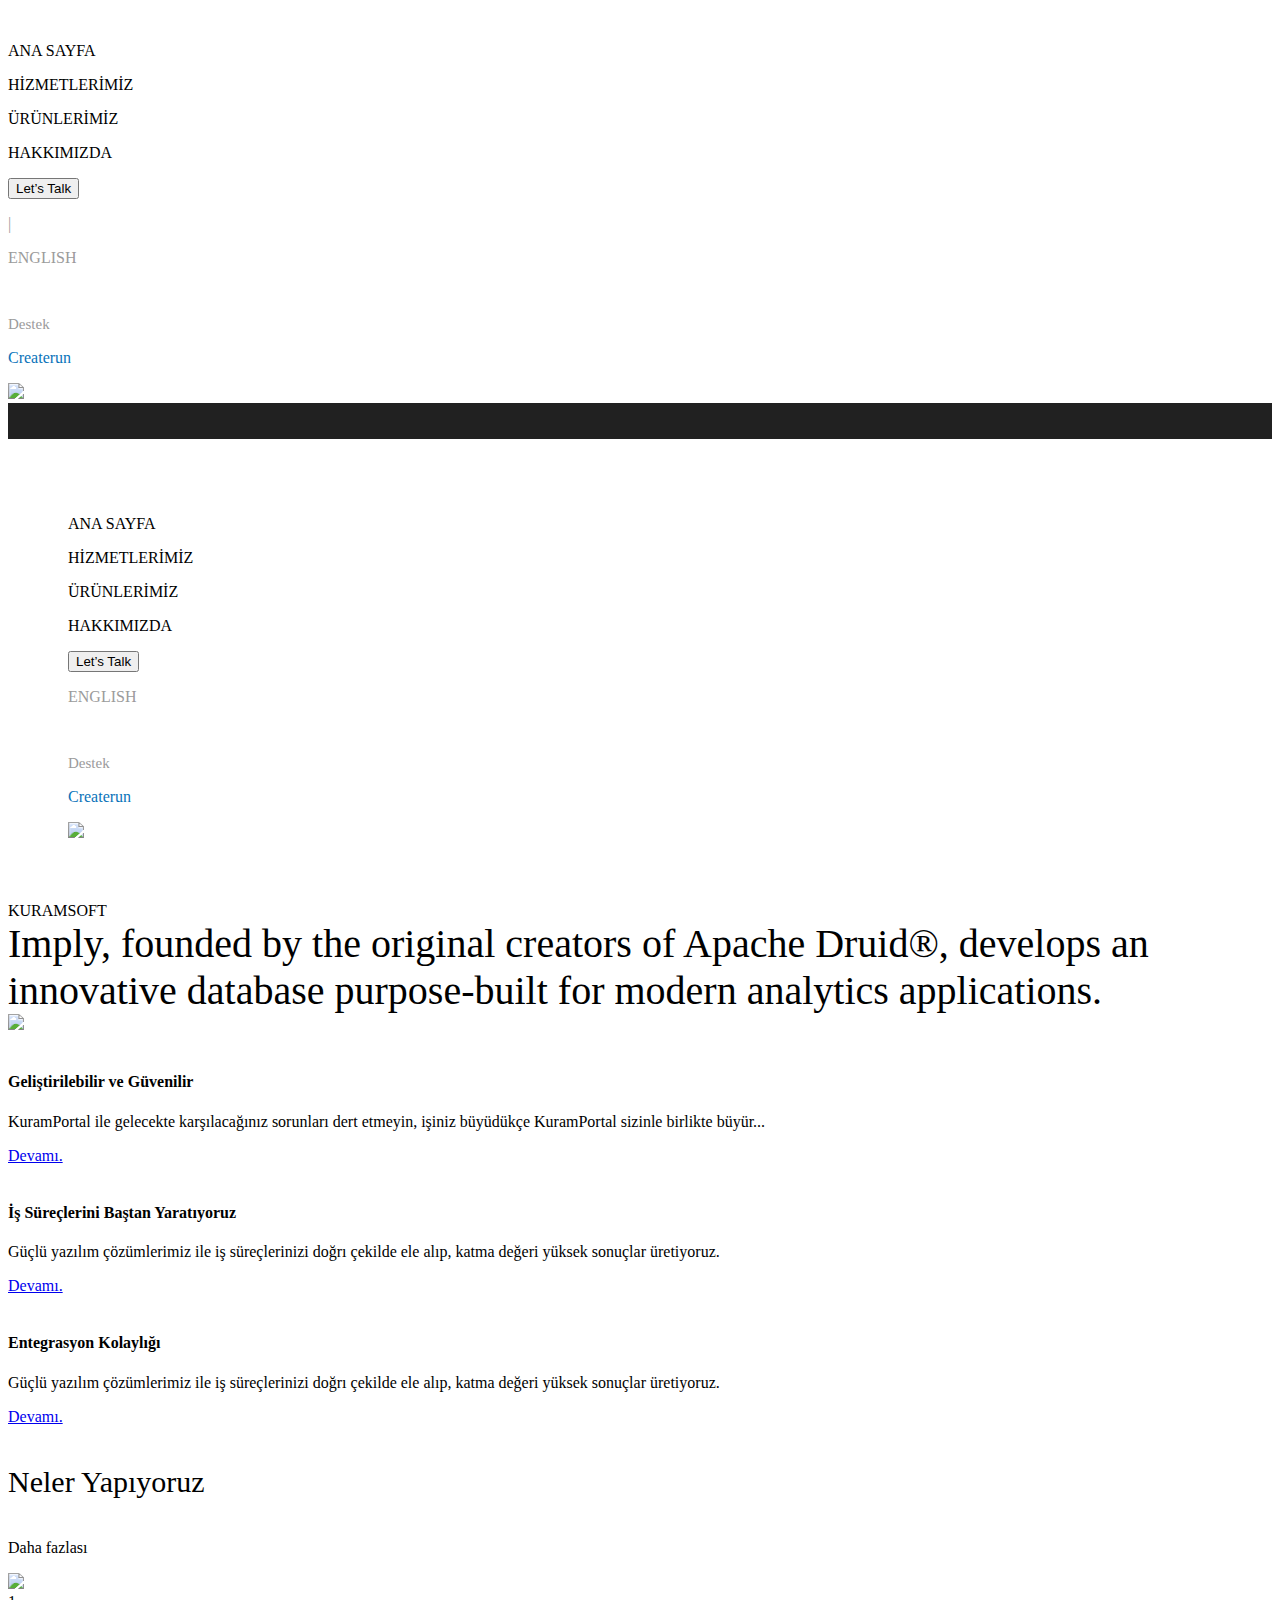
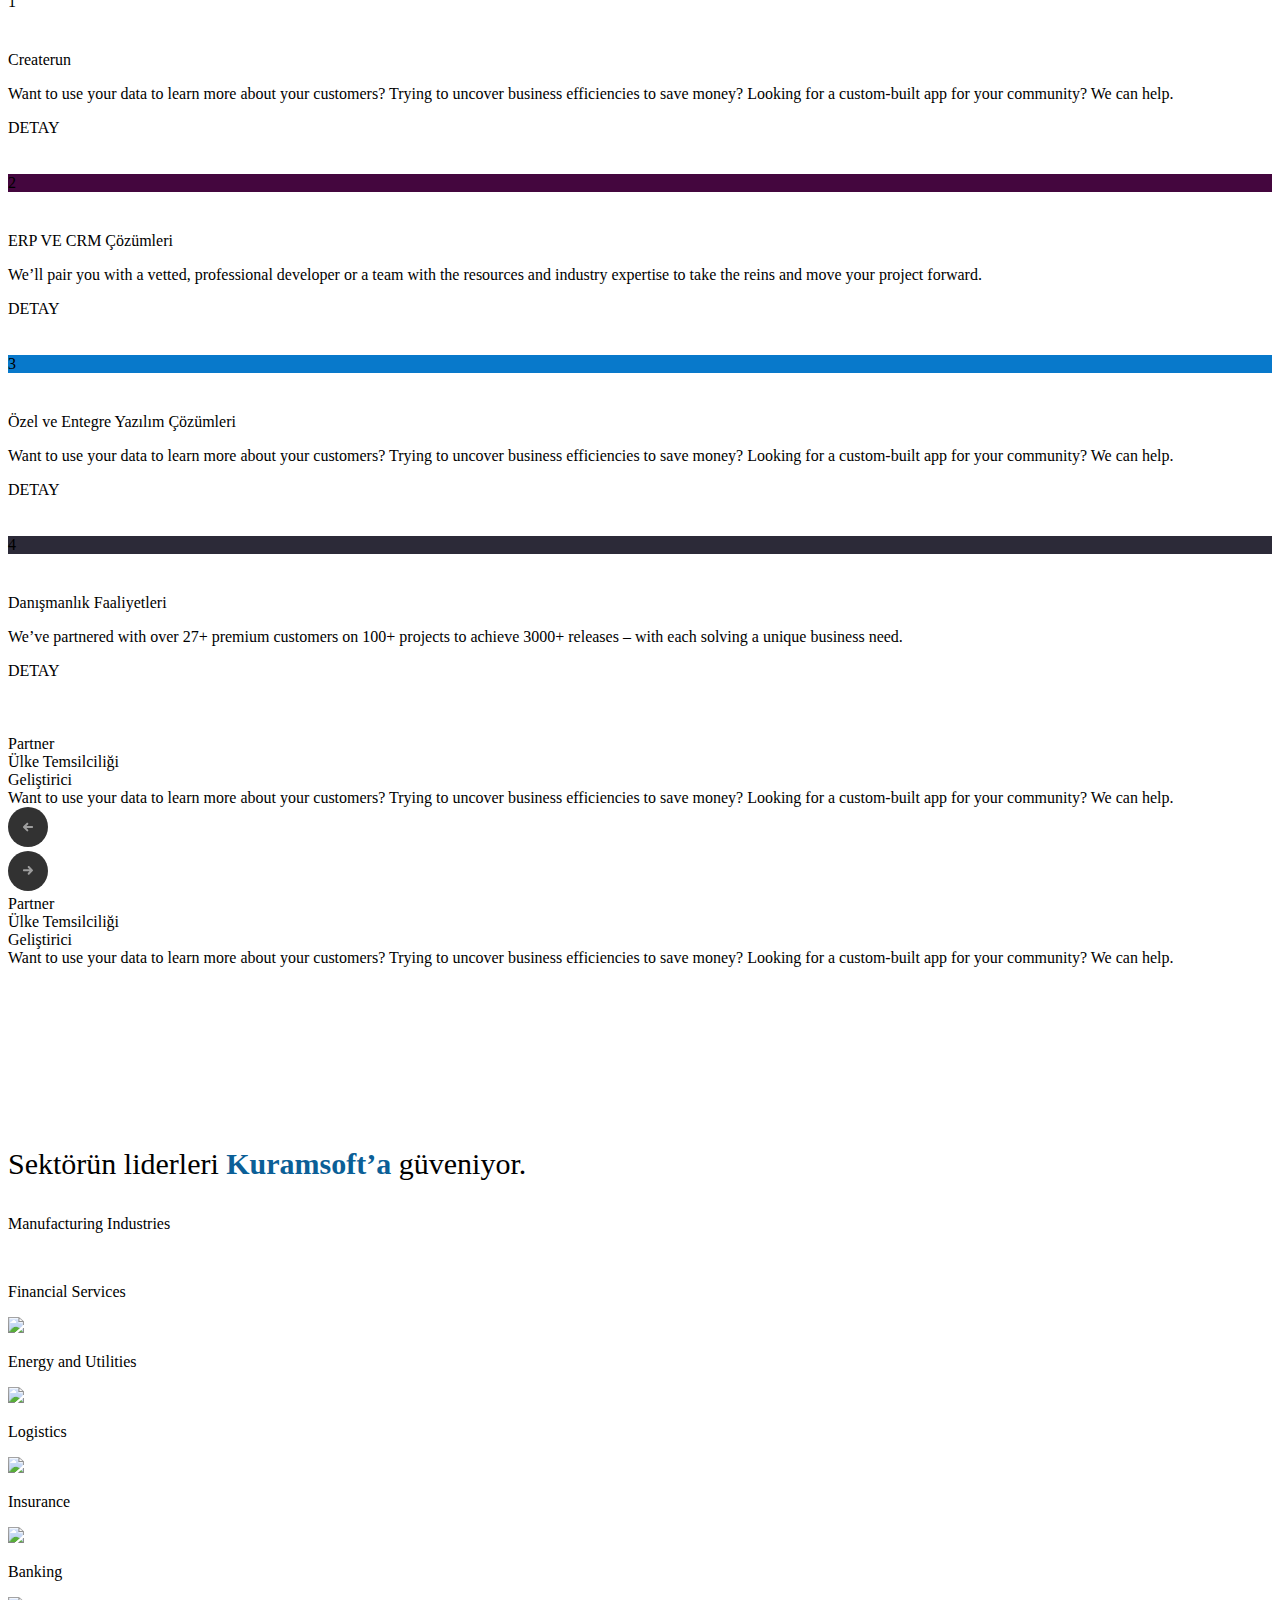
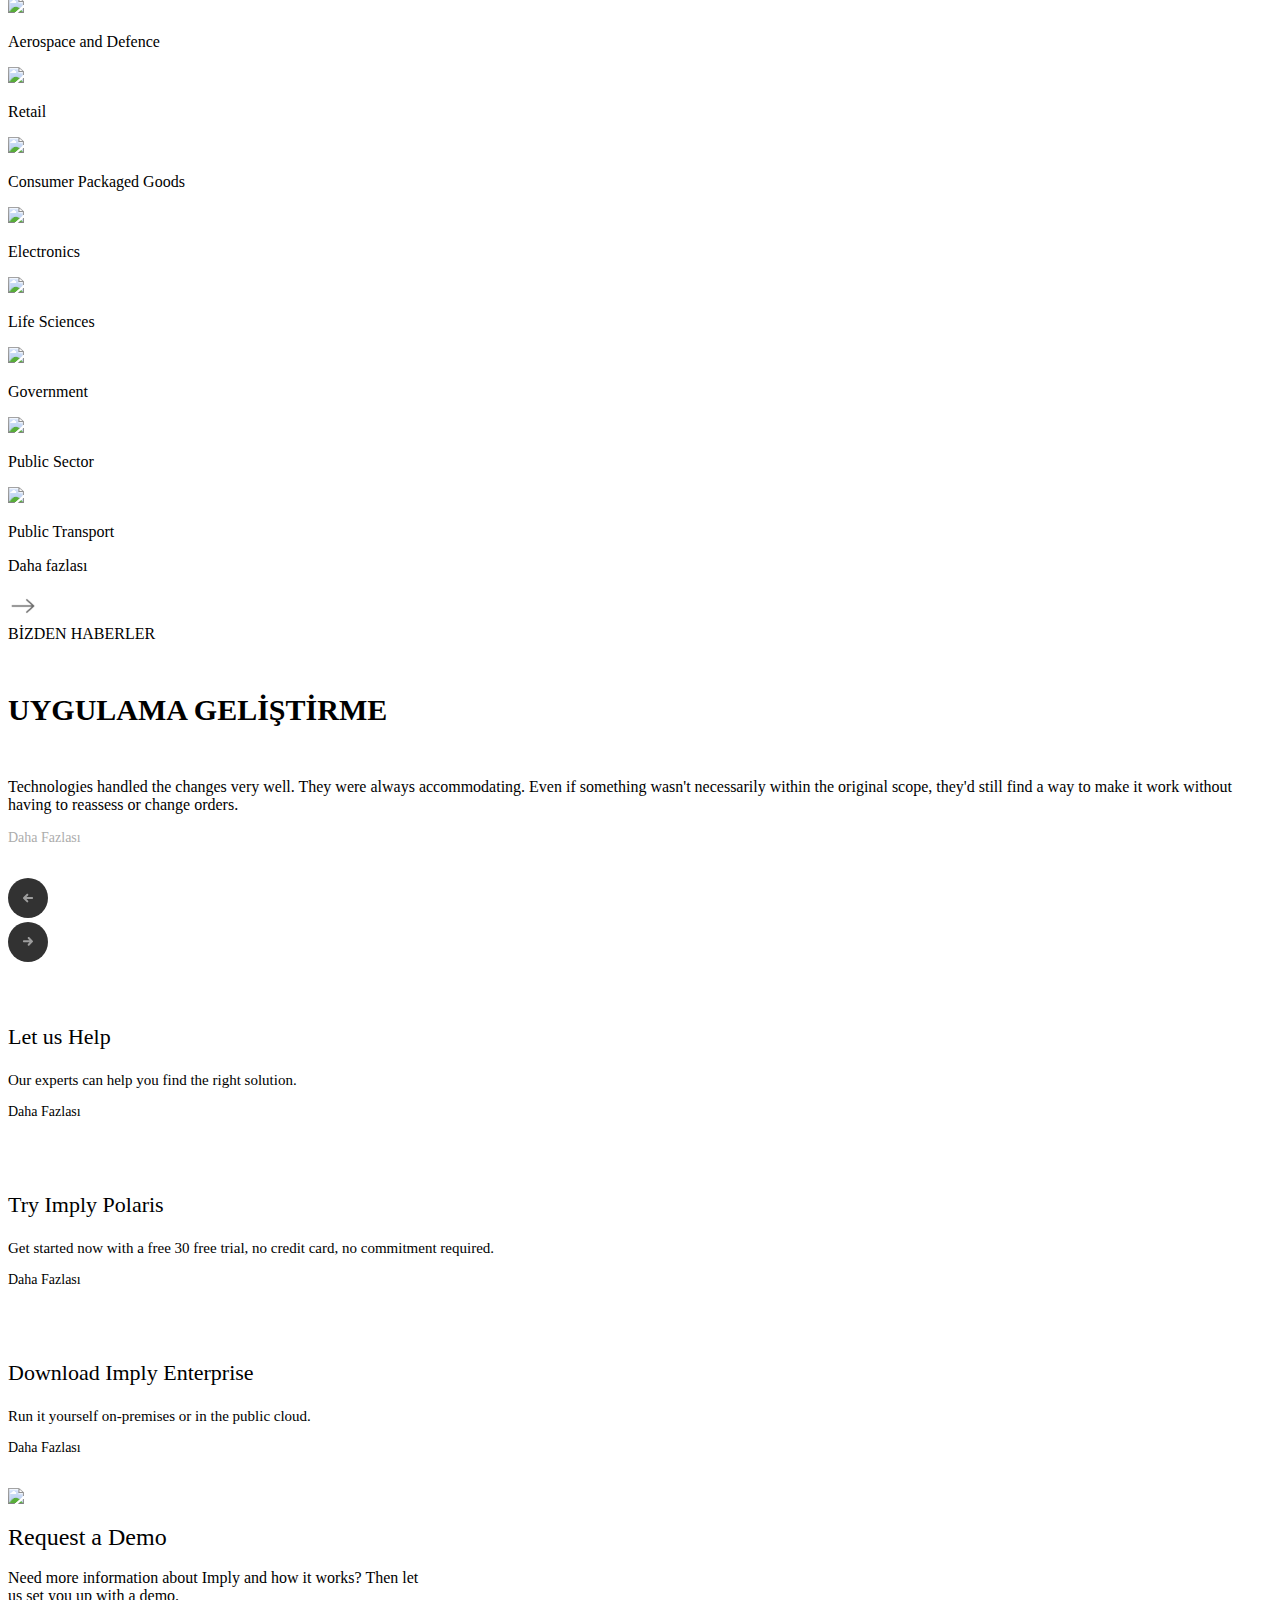
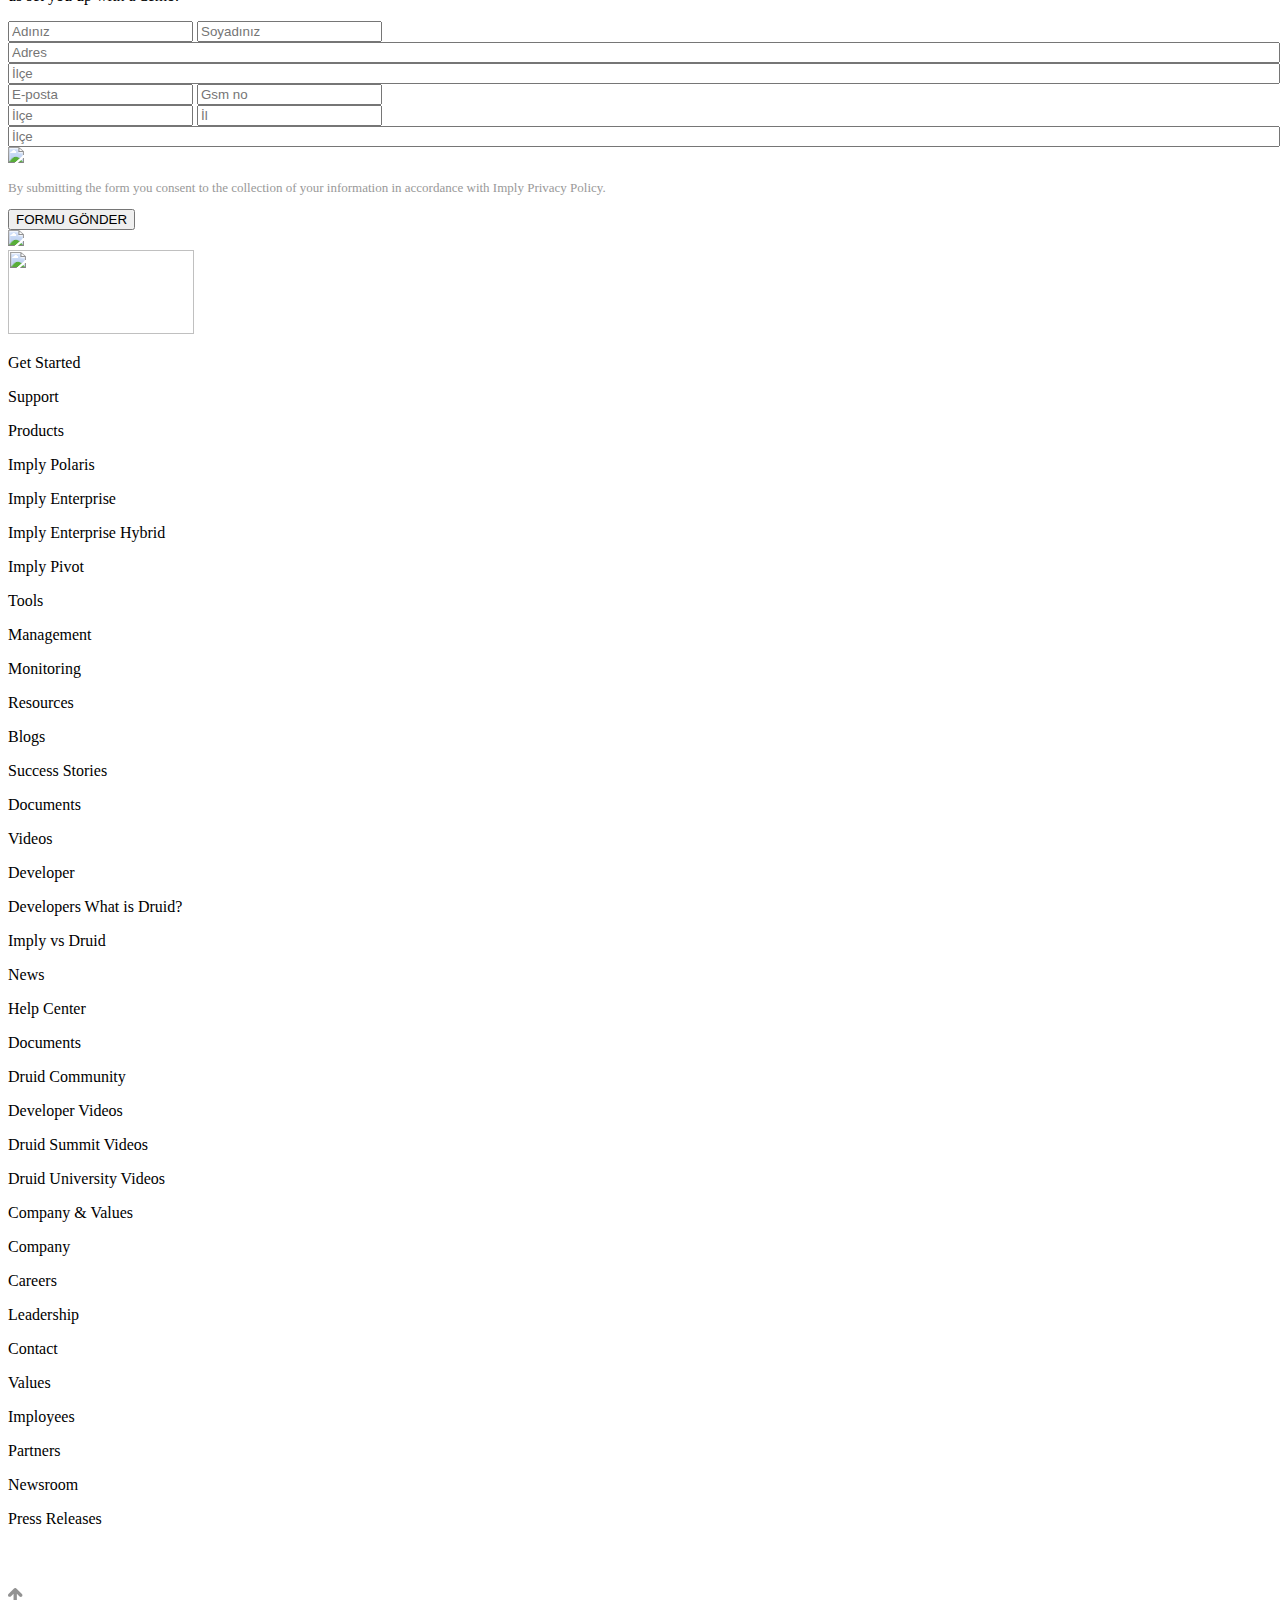
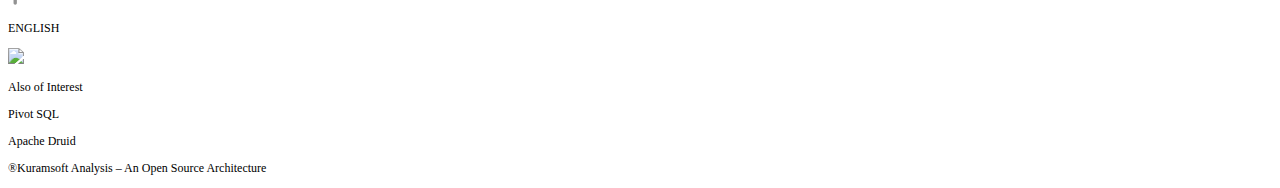
==== commit ee64aa56: "Add files via upload" ====
--- a/pages/index.html
+++ b/pages/index.html
@@ -4,13 +4,14 @@
     <meta charset="UTF-8" />
     <meta http-equiv="X-UA-Compatible" content="IE=edge" />
     <meta name="viewport" content="width=device-width, initial-scale=1.0" />
-    <title>Document</title>
+    <title>Home Page</title>
     <link
       rel="stylesheet"
       href="../assets/bootstrap-5.2.1/css/bootstrap.min.css"
     />
     <link rel="stylesheet" href="../assets/fontawesome-6.2.0/css/all.min.css" />
-    <link rel="stylesheet" href="../assets/css/style.css" />
+    <link rel="stylesheet" href="../assets/css/index.css" />
+    <link rel="stylesheet" href="../assets/css/header_footer.css" />
   </head>
   <body>
     <header class="top_header">
@@ -57,7 +58,7 @@
         </div>
       </div>
       <div
-        class="container-fluid d-block d-xl-none position-fixed top-0"
+        class="container-fluid d-block d-xl-none"
         style="background-color: #212121; z-index: 100"
       >
         <div class="row align-items-center justify-content-between">
@@ -73,29 +74,45 @@
     </header>
 
     <div class="toggle_fixed_div">
-      <p>ANA SAYFA</p>
-      <p>HİZMETLERİMİZ</p>
-      <p>ÜRÜNLERİMİZ</p>
-      <p>HAKKIMIZDA</p>
-      <button class="top_header__lets_talk">Let’s Talk</button>
-      <div class="d-flex align-items-center">
-        <p class="me-1" style="color: #9b9b9b; font-family: Patron-Bold">
-          ENGLISH
+      <div
+        class="container-fluid d-block d-xl-none"
+        style="background-color: #212121; z-index: 100"
+      >
+        <div class="row align-items-center justify-content-between">
+          <div class="col-auto">
+            <img src="../assets/svgs/kuram_icon.svg" alt="" />
+          </div>
+
+          <div class="col-auto bar_icon">
+            <i class="fa-solid fa-bars-staggered fa-xl text-white"></i>
+          </div>
+        </div>
+      </div>
+      <div style="padding: 60px">
+        <p>ANA SAYFA</p>
+        <p>HİZMETLERİMİZ</p>
+        <p>ÜRÜNLERİMİZ</p>
+        <p>HAKKIMIZDA</p>
+        <button class="top_header__lets_talk">Let’s Talk</button>
+        <div class="d-flex align-items-center">
+          <p class="me-1" style="color: #9b9b9b; font-family: Patron-Bold">
+            ENGLISH
+          </p>
+          <img src="../assets/svgs/down_arrow.svg" alt="" />
+        </div>
+        <p
+          style="
+            color: #9b9b9b;
+            font-size: 15px;
+            font-family: Patron-MediumItalic;
+          "
+        >
+          Destek
         </p>
-        <img src="../assets/svgs/down_arrow.svg" alt="" />
-      </div>
-      <p
-        style="
-          color: #9b9b9b;
-          font-size: 15px;
-          font-family: Patron-MediumItalic;
-        "
-      >
-        Destek
-      </p>
-      <div class="d-flex align-items-center">
-        <p style="color: #0873ba" class="me-2">Createrun</p>
-        <img src="../assets/svgs/arrow_tilted.svg" />
+        <div class="d-flex align-items-center">
+          <p style="color: #0873ba" class="me-2">Createrun</p>
+          <img src="../assets/svgs/arrow_tilted.svg" />
+        </div>
       </div>
     </div>
 
@@ -756,90 +773,94 @@
       </div>
     </div>
 
-    <footer class="footer_div container-fluid">
-      <img src="../assets/svgs/weird_design.svg" class="weird_icon" />
-      <div class="d-flex flex-wrap justify-content-center gap-5">
-        <img
-          src="../assets/svgs/kuram_icon.svg"
-          style="height: 84px; width: 186px"
-        />
-        <div class="mt-3">
-          <p>Get Started</p>
-          <p>Support</p>
-        </div>
-        <div class="mt-3">
-          <p>Products</p>
-          <p>Imply Polaris</p>
-          <p>Imply Enterprise</p>
-          <p>Imply Enterprise Hybrid</p>
-          <p>Imply Pivot</p>
-          <p>Tools</p>
-          <p>Management</p>
-          <p>Monitoring</p>
-        </div>
-        <div class="mt-3">
-          <p>Resources</p>
-          <p>Blogs</p>
-          <p>Success Stories</p>
-          <p>Documents</p>
-          <p>Videos</p>
-        </div>
-        <div class="mt-3">
-          <p>Developer</p>
-          <p>Developers What is Druid?</p>
-          <p>Imply vs Druid</p>
-          <p>News</p>
-          <p>Help Center</p>
-          <p>Documents</p>
-          <p>Druid Community</p>
-          <p>Developer Videos</p>
-          <p>Druid Summit Videos</p>
-          <p>Druid University Videos</p>
-        </div>
-        <div class="mt-3">
-          <p>Company & Values</p>
-          <p>Company</p>
-          <p>Careers</p>
-          <p>Leadership</p>
-          <p>Contact</p>
-          <p>Values</p>
-          <p>Imployees</p>
-          <p>Partners</p>
-          <p>Newsroom</p>
-          <p>Press Releases</p>
-        </div>
-      </div>
-      <div class="container">
-        <div class="up_button" style="margin-top: 120px">
-          <svg
-            width="15"
-            height="17"
-            viewBox="0 0 15 17"
-            fill="none"
-            xmlns="http://www.w3.org/2000/svg"
+    <footer class="footer_div">
+      <div class="contanier-fluid">
+        <img src="../assets/svgs/weird_design.svg" class="weird_icon" />
+        <div class="d-flex flex-wrap justify-content-center gap-5">
+          <img
+            src="../assets/svgs/kuram_icon.svg"
+            style="height: 84px; width: 186px"
+          />
+          <div class="mt-3">
+            <p>Get Started</p>
+            <p>Support</p>
+          </div>
+          <div class="mt-3">
+            <p>Products</p>
+            <p>Imply Polaris</p>
+            <p>Imply Enterprise</p>
+            <p>Imply Enterprise Hybrid</p>
+            <p>Imply Pivot</p>
+            <p>Tools</p>
+            <p>Management</p>
+            <p>Monitoring</p>
+          </div>
+          <div class="mt-3">
+            <p>Resources</p>
+            <p>Blogs</p>
+            <p>Success Stories</p>
+            <p>Documents</p>
+            <p>Videos</p>
+          </div>
+          <div class="mt-3">
+            <p>Developer</p>
+            <p>Developers What is Druid?</p>
+            <p>Imply vs Druid</p>
+            <p>News</p>
+            <p>Help Center</p>
+            <p>Documents</p>
+            <p>Druid Community</p>
+            <p>Developer Videos</p>
+            <p>Druid Summit Videos</p>
+            <p>Druid University Videos</p>
+          </div>
+          <div class="mt-3">
+            <p>Company & Values</p>
+            <p>Company</p>
+            <p>Careers</p>
+            <p>Leadership</p>
+            <p>Contact</p>
+            <p>Values</p>
+            <p>Imployees</p>
+            <p>Partners</p>
+            <p>Newsroom</p>
+            <p>Press Releases</p>
+          </div>
+        </div>
+        <div class="container">
+          <div class="up_button" style="margin-top: 60px">
+            <svg
+              width="15"
+              height="17"
+              viewBox="0 0 15 17"
+              fill="none"
+              xmlns="http://www.w3.org/2000/svg"
+            >
+              <path
+                fill-rule="evenodd"
+                clip-rule="evenodd"
+                d="M0.488436 8.38675C1.13965 9.03771 2.19417 9.03771 2.84513 8.38675L5.54178 5.68985L5.54178 15.0002C5.54178 15.9215 6.28852 16.667 7.2086 16.667C8.12868 16.667 8.87543 15.9215 8.87543 15.0002L8.87542 5.6901L11.5721 8.387C12.2233 9.03796 13.2778 9.03796 13.9288 8.387C14.5797 7.73678 14.5797 6.68002 13.9288 6.0303L8.38882 0.490347C8.23443 0.336209 8.04887 0.21275 7.84211 0.126952C7.83413 0.123461 7.8254 0.122462 7.81642 0.118971C7.62711 0.044396 7.42409 6.11339e-07 7.2086 6.30177e-07C6.99311 6.49016e-07 6.78984 0.0443961 6.60078 0.118722C6.59205 0.122214 6.58407 0.123212 6.57534 0.126702C6.36958 0.211005 6.18401 0.334464 6.02838 0.490098L0.488436 6.03005C-0.16278 6.68002 -0.16278 7.73553 0.488436 8.38675Z"
+                fill="#929292"
+              />
+            </svg>
+          </div>
+        </div>
+      </div>
+      <div class="px-0 px-md-5">
+        <div class="container">
+          <div
+            class="d-flex align-items-center flex-wrap gap-5"
+            style="font-size: 12px; min-height: 64px"
           >
-            <path
-              fill-rule="evenodd"
-              clip-rule="evenodd"
-              d="M0.488436 8.38675C1.13965 9.03771 2.19417 9.03771 2.84513 8.38675L5.54178 5.68985L5.54178 15.0002C5.54178 15.9215 6.28852 16.667 7.2086 16.667C8.12868 16.667 8.87543 15.9215 8.87543 15.0002L8.87542 5.6901L11.5721 8.387C12.2233 9.03796 13.2778 9.03796 13.9288 8.387C14.5797 7.73678 14.5797 6.68002 13.9288 6.0303L8.38882 0.490347C8.23443 0.336209 8.04887 0.21275 7.84211 0.126952C7.83413 0.123461 7.8254 0.122462 7.81642 0.118971C7.62711 0.044396 7.42409 6.11339e-07 7.2086 6.30177e-07C6.99311 6.49016e-07 6.78984 0.0443961 6.60078 0.118722C6.59205 0.122214 6.58407 0.123212 6.57534 0.126702C6.36958 0.211005 6.18401 0.334464 6.02838 0.490098L0.488436 6.03005C-0.16278 6.68002 -0.16278 7.73553 0.488436 8.38675Z"
-              fill="#929292"
-            />
-          </svg>
-        </div>
-      </div>
-      <div class="container px-0 px-md-5">
-        <div
-          class="d-flex align-items-center flex-wrap gap-4"
-          style="font-size: 12px"
-        >
-          <div class="d-flex gap-1">
-            <p>ENGLISH</p>
-            <img src="../assets/svgs/down_arrow.svg" style="width: 14px" />
-          </div>
-          <p class="ms-5">Also of Interest</p>
-          <p>Pivot SQL</p>
-          <p>Apache Druid</p>
-          <p>®Kuramsoft Analysis – An Open Source Architecture</p>
+            <div class="d-flex gap-1">
+              <p>ENGLISH</p>
+              <img src="../assets/svgs/down_arrow.svg" style="width: 14px" />
+            </div>
+            <p class="ms-5">Also of Interest</p>
+            <p>Pivot SQL</p>
+            <p>Apache Druid</p>
+            <p>®Kuramsoft Analysis – An Open Source Architecture</p>
+          </div>
         </div>
       </div>
     </footer>
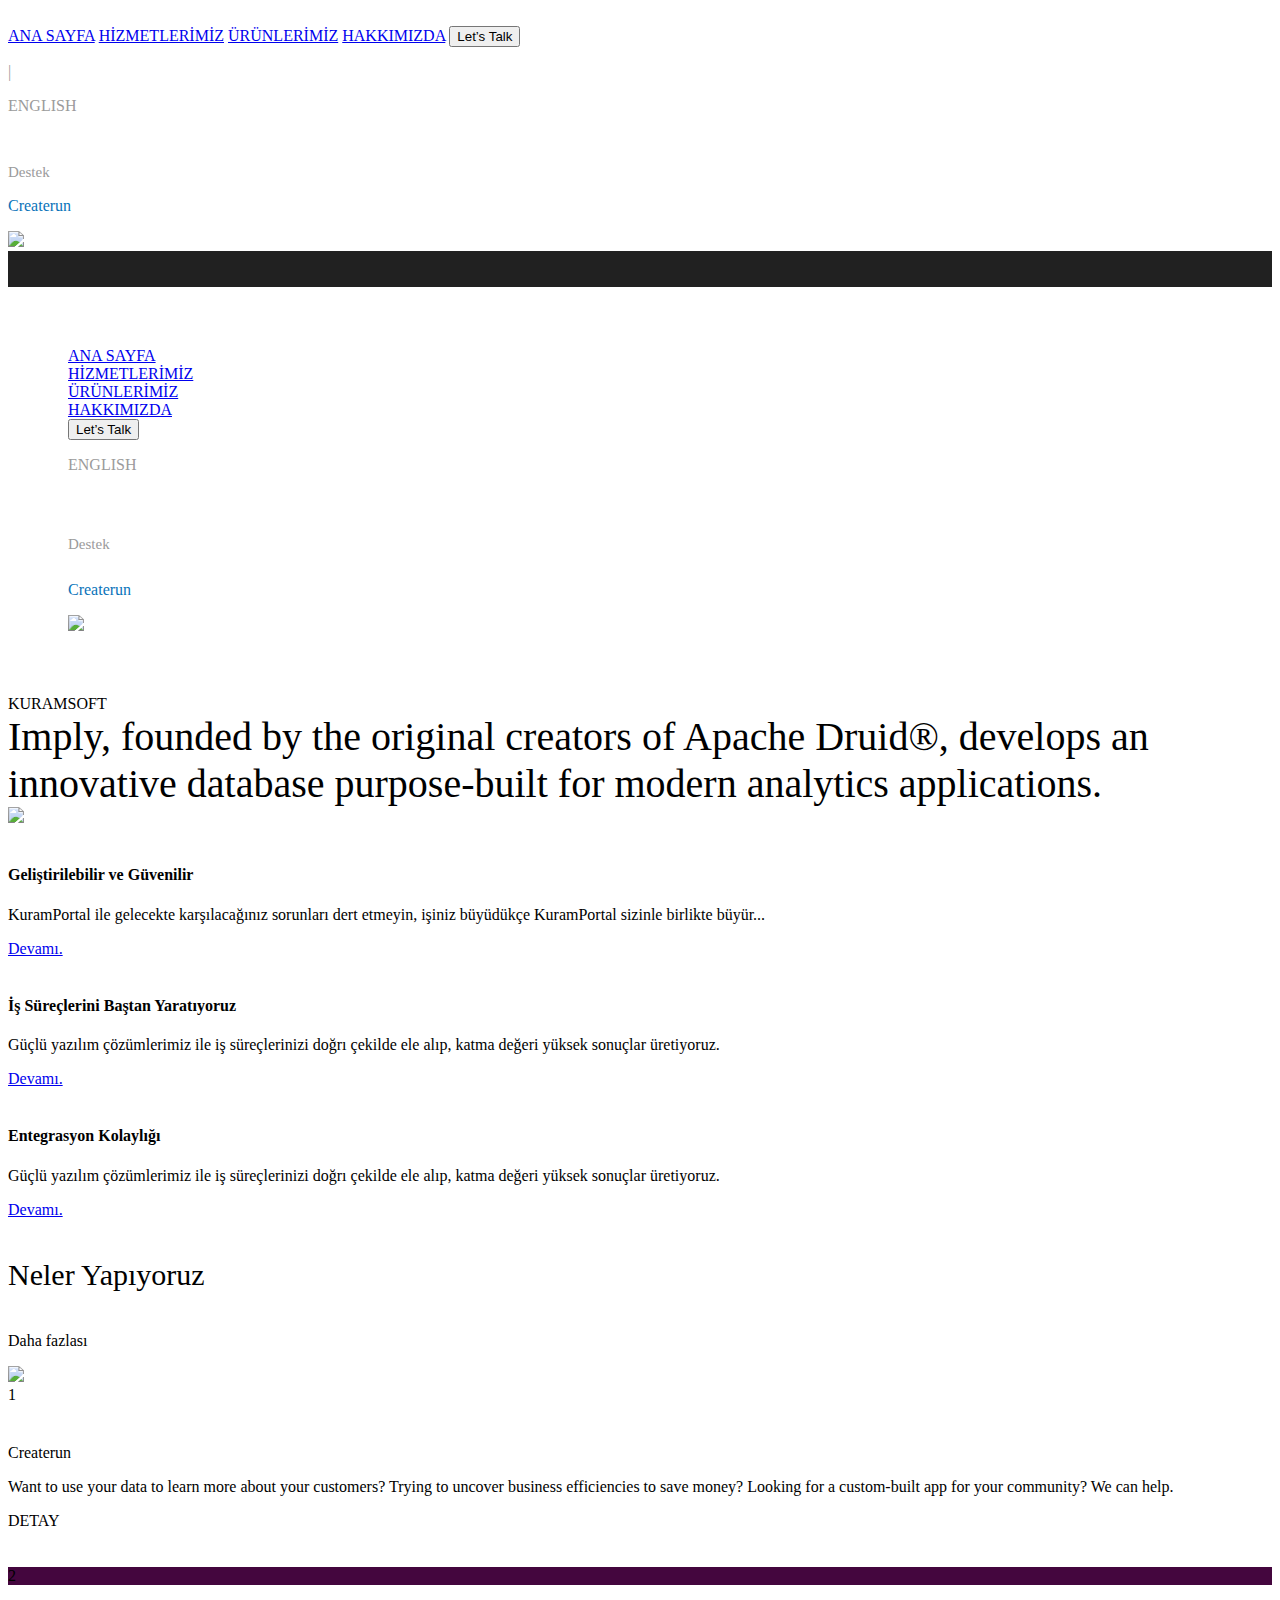
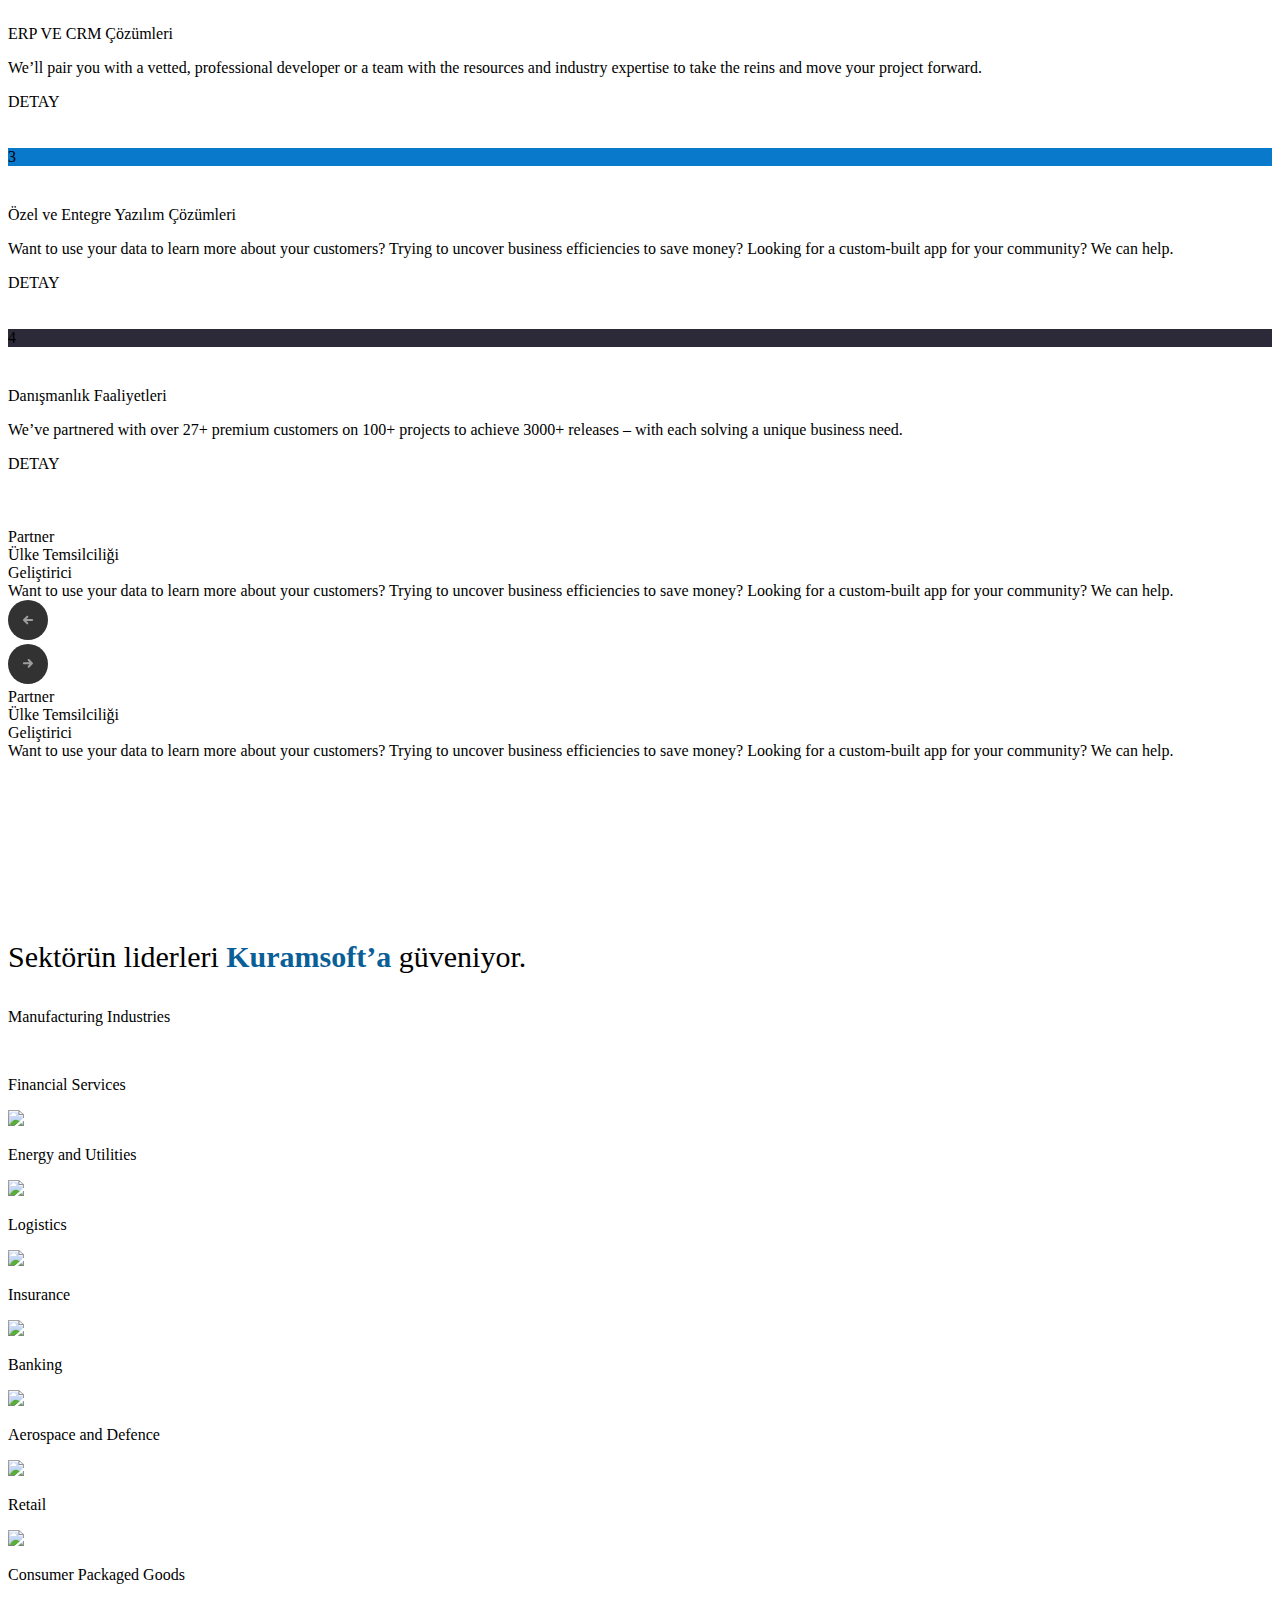
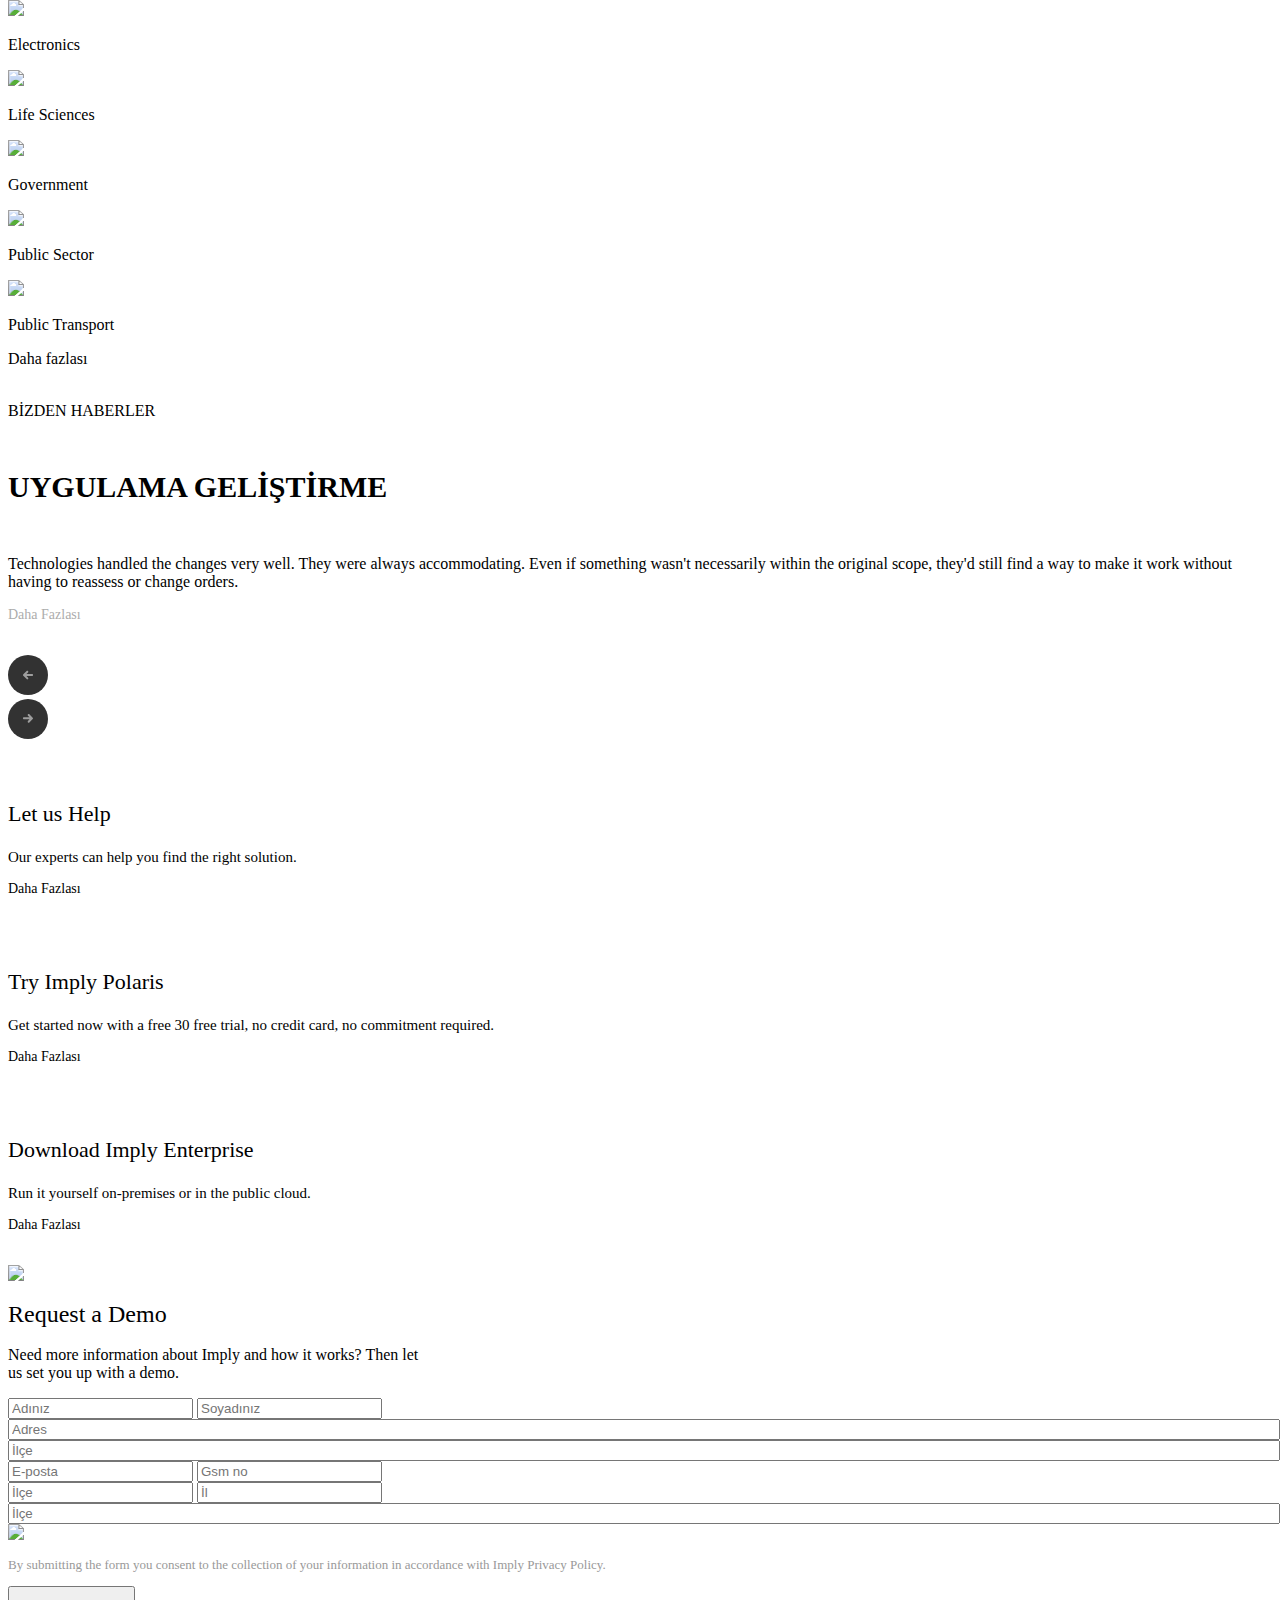
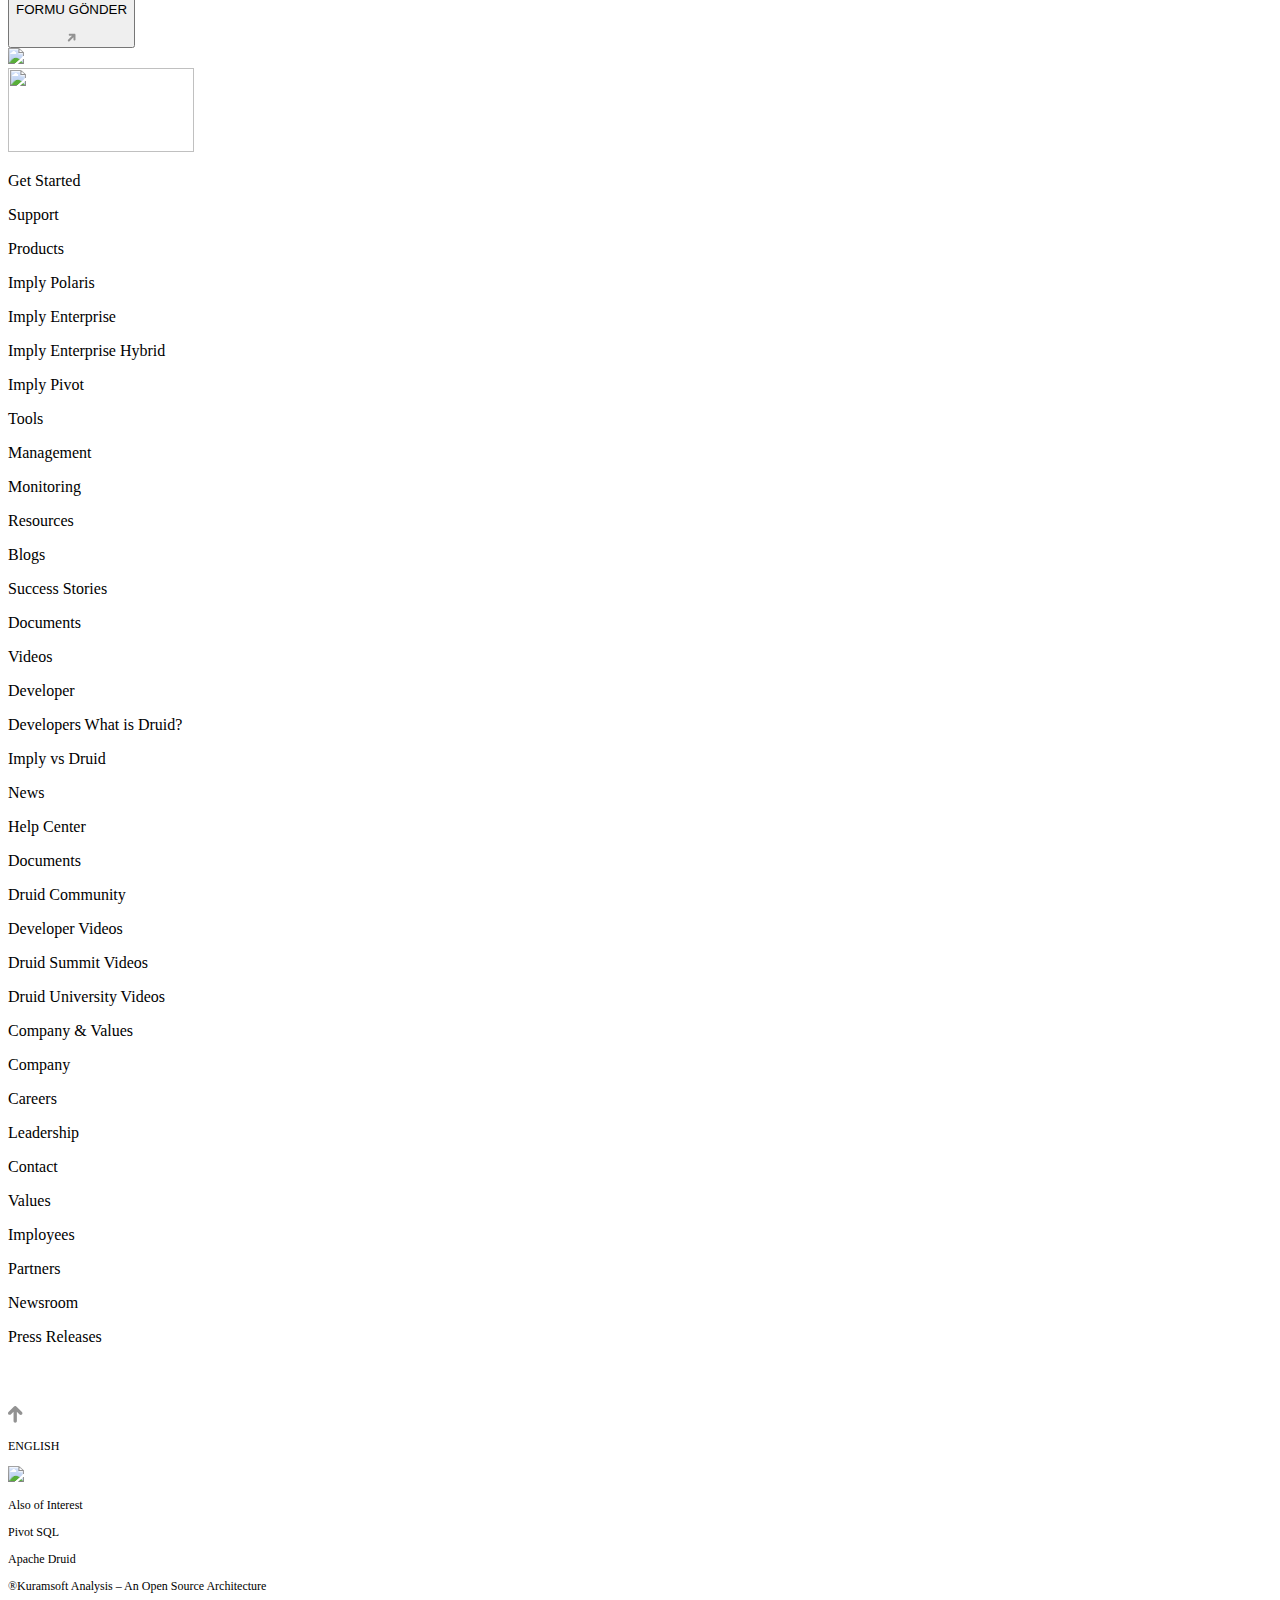
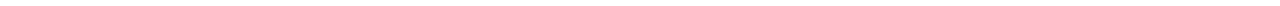
==== commit bec4d97b: "Add files via upload" ====
--- a/pages/index.html
+++ b/pages/index.html
@@ -22,10 +22,10 @@
           </div>
           <div class="col">
             <div class="d-flex justify-content-center align-items-center">
-              <p>ANA SAYFA</p>
-              <p class="ms-4">HİZMETLERİMİZ</p>
-              <p class="ms-4">ÜRÜNLERİMİZ</p>
-              <p class="ms-4">HAKKIMIZDA</p>
+              <a href="../pages/index.html">ANA SAYFA</a>
+              <a href="../pages/landing.html" class="ms-4">HİZMETLERİMİZ</a>
+              <a href="../pages/urunlerimiz.html" class="ms-4">ÜRÜNLERİMİZ</a>
+              <a href="../pages/hakkimizda.html" class="ms-4">HAKKIMIZDA</a>
               <button class="top_header__lets_talk ms-4">Let’s Talk</button>
               <p class="ms-4" style="color: #9b9b9b">|</p>
               <div class="d-flex align-items-center ms-4">
@@ -89,12 +89,20 @@
         </div>
       </div>
       <div style="padding: 60px">
-        <p>ANA SAYFA</p>
-        <p>HİZMETLERİMİZ</p>
-        <p>ÜRÜNLERİMİZ</p>
-        <p>HAKKIMIZDA</p>
-        <button class="top_header__lets_talk">Let’s Talk</button>
-        <div class="d-flex align-items-center">
+        <div class="py-3">
+          <a href="../pages/index.html">ANA SAYFA</a>
+        </div>
+        <div class="py-3">
+          <a href="../pages/landing.html">HİZMETLERİMİZ</a>
+        </div>
+        <div class="py-3">
+          <a href="../pages/urunlerimiz.html">ÜRÜNLERİMİZ</a>
+        </div>
+        <div class="py-3">
+          <a href="../pages/hakkimizda.html">HAKKIMIZDA</a>
+        </div>
+        <button class="top_header__lets_talk my-3">Let’s Talk</button>
+        <div class="d-flex align-items-center my-3">
           <p class="me-1" style="color: #9b9b9b; font-family: Patron-Bold">
             ENGLISH
           </p>
@@ -105,11 +113,12 @@
             color: #9b9b9b;
             font-size: 15px;
             font-family: Patron-MediumItalic;
+            margin: 28px 0;
           "
         >
           Destek
         </p>
-        <div class="d-flex align-items-center">
+        <div class="d-flex align-items-center my-4">
           <p style="color: #0873ba" class="me-2">Createrun</p>
           <img src="../assets/svgs/arrow_tilted.svg" />
         </div>
@@ -303,15 +312,15 @@
         </div>
       </div>
 
-      <div class="container-fluid my-5">
+      <div class="container my-5">
         <div class="block__partner d-none d-lg-block">
           <div class="block__partner_img">
             <img src="../assets/svgs/partner_wave.svg" alt="" />
           </div>
           <div class="div-1 pt-5">
-            <div class="active">Partner</div>
-            <div class="mt-4 ms-5">Ülke Temsilciliği</div>
-            <div class="mt-4 ms-5">Geliştirici</div>
+            <div class="active ps-5">Partner</div>
+            <div class="mt-4 ps-5">Ülke Temsilciliği</div>
+            <div class="mt-4 ps-5">Geliştirici</div>
           </div>
           <div class="div-2">
             Want to use your data to learn more about your customers? Trying to
@@ -365,8 +374,8 @@
           <div class="row justify-content-center">
             <div class="div-1 pt-5">
               <div class="active">Partner</div>
-              <div class="mt-4 ms-5">Ülke Temsilciliği</div>
-              <div class="mt-4 ms-5">Geliştirici</div>
+              <div class="mt-4">Ülke Temsilciliği</div>
+              <div class="mt-4">Geliştirici</div>
             </div>
             <div class="div-2">
               Want to use your data to learn more about your customers? Trying
@@ -382,11 +391,7 @@
           <div class="row justify-content-center">
             <div
               class="col-10 col-md-8 col-lg-4 text-white text-center"
-              style="
-                font-size: 30px;
-                font-family: Patron-Medium;
-                font-weight: 200;
-              "
+              style="font-size: 30px; font-family: Patron; font-weight: 200"
             >
               Sektörün liderleri
               <span style="color: #0b5f97; font-weight: 600">Kuramsoft’a</span>
@@ -506,42 +511,7 @@
             style="cursor: pointer"
           >
             <p class="me-3">Daha fazlası</p>
-            <svg
-              width="30"
-              height="30"
-              viewBox="0 0 30 30"
-              fill="none"
-              xmlns="http://www.w3.org/2000/svg"
-              xmlns:xlink="http://www.w3.org/1999/xlink"
-            >
-              <rect
-                x="30"
-                y="30"
-                width="30"
-                height="30"
-                transform="rotate(-180 30 30)"
-                fill="url(#pattern0)"
-              />
-              <defs>
-                <pattern
-                  id="pattern0"
-                  patternContentUnits="objectBoundingBox"
-                  width="1"
-                  height="1"
-                >
-                  <use
-                    xlink:href="#image0_53_225"
-                    transform="scale(0.000833333)"
-                  />
-                </pattern>
-                <image
-                  id="image0_53_225"
-                  width="1200"
-                  height="1200"
-                  xlink:href="[data-uri]"
-                />
-              </defs>
-            </svg>
+            <img src="../assets/svgs/arrow_right.svg" alt="" />
           </div>
         </div>
       </div>
@@ -578,7 +548,7 @@
                 <div class="bar-1"></div>
                 <div class="bar-2"></div>
                 <div class="bar-3"></div>
-                <div class="buttons gap-3 d-none d-lg-flex ms-4">
+                <div class="buttons1 gap-3 d-none d-lg-flex ms-4">
                   <div class="left_button">
                     <svg
                       width="40"
@@ -766,7 +736,28 @@
                   information in accordance with Imply Privacy Policy.
                 </p>
               </div>
-              <button class="post_form mt-4">FORMU GÖNDER</button>
+              <button class="post_form mt-4">
+                <div
+                  class="d-flex gap-3 align-items-center"
+                  style="width: fit-content"
+                >
+                  <p>FORMU GÖNDER</p>
+                  <svg
+                    width="9"
+                    height="9"
+                    viewBox="0 0 9 9"
+                    fill="none"
+                    xmlns="http://www.w3.org/2000/svg"
+                  >
+                    <path
+                      fill-rule="evenodd"
+                      clip-rule="evenodd"
+                      d="M1.74378 1.78915C1.74389 2.3451 2.1941 2.79532 2.74995 2.79532L5.05267 2.79521L1.07772 6.77017C0.684363 7.16352 0.684896 7.80062 1.07772 8.19344C1.47054 8.58626 2.10763 8.58679 2.50099 8.19344L6.47584 4.21859L6.47573 6.52131C6.47584 7.07727 6.92605 7.52748 7.4819 7.52748C8.03743 7.5278 8.4886 7.07663 8.48807 6.52131L8.48807 1.79085C8.48797 1.65913 8.46145 1.52719 8.40981 1.40229C8.40789 1.39739 8.40459 1.39324 8.40225 1.38791C8.35326 1.27525 8.28554 1.16962 8.19354 1.07762C8.10154 0.985615 7.9958 0.917784 7.88335 0.868802C7.87813 0.866566 7.8743 0.863584 7.86908 0.861348C7.74524 0.80949 7.6133 0.782976 7.48041 0.782976L2.74995 0.782978C2.19442 0.782446 1.74378 1.23309 1.74378 1.78915Z"
+                      fill="#929292"
+                    />
+                  </svg>
+                </div>
+              </button>
             </div>
           </div>
         </div>
@@ -774,57 +765,69 @@
     </div>
 
     <footer class="footer_div">
-      <div class="contanier-fluid">
+      <div class="contanier">
         <img src="../assets/svgs/weird_design.svg" class="weird_icon" />
-        <div class="d-flex flex-wrap justify-content-center gap-5">
-          <img
-            src="../assets/svgs/kuram_icon.svg"
-            style="height: 84px; width: 186px"
-          />
-          <div class="mt-3">
-            <p>Get Started</p>
-            <p>Support</p>
-          </div>
-          <div class="mt-3">
-            <p>Products</p>
-            <p>Imply Polaris</p>
-            <p>Imply Enterprise</p>
-            <p>Imply Enterprise Hybrid</p>
-            <p>Imply Pivot</p>
-            <p>Tools</p>
-            <p>Management</p>
-            <p>Monitoring</p>
-          </div>
-          <div class="mt-3">
-            <p>Resources</p>
-            <p>Blogs</p>
-            <p>Success Stories</p>
-            <p>Documents</p>
-            <p>Videos</p>
-          </div>
-          <div class="mt-3">
-            <p>Developer</p>
-            <p>Developers What is Druid?</p>
-            <p>Imply vs Druid</p>
-            <p>News</p>
-            <p>Help Center</p>
-            <p>Documents</p>
-            <p>Druid Community</p>
-            <p>Developer Videos</p>
-            <p>Druid Summit Videos</p>
-            <p>Druid University Videos</p>
-          </div>
-          <div class="mt-3">
-            <p>Company & Values</p>
-            <p>Company</p>
-            <p>Careers</p>
-            <p>Leadership</p>
-            <p>Contact</p>
-            <p>Values</p>
-            <p>Imployees</p>
-            <p>Partners</p>
-            <p>Newsroom</p>
-            <p>Press Releases</p>
+        <div class="row justify-content-center gap-5">
+          <div class="col-auto">
+            <img
+              src="../assets/svgs/kuram_icon.svg"
+              style="height: 84px; width: 186px"
+            />
+          </div>
+          <div class="col-auto">
+            <div class="mt-3">
+              <p>Get Started</p>
+              <p>Support</p>
+            </div>
+          </div>
+          <div class="col-auto">
+            <div class="mt-3">
+              <p>Products</p>
+              <p>Imply Polaris</p>
+              <p>Imply Enterprise</p>
+              <p>Imply Enterprise Hybrid</p>
+              <p>Imply Pivot</p>
+              <p>Tools</p>
+              <p>Management</p>
+              <p>Monitoring</p>
+            </div>
+          </div>
+          <div class="col-auto">
+            <div class="mt-3">
+              <p>Resources</p>
+              <p>Blogs</p>
+              <p>Success Stories</p>
+              <p>Documents</p>
+              <p>Videos</p>
+            </div>
+          </div>
+          <div class="col-auto">
+            <div class="mt-3">
+              <p>Developer</p>
+              <p>Developers What is Druid?</p>
+              <p>Imply vs Druid</p>
+              <p>News</p>
+              <p>Help Center</p>
+              <p>Documents</p>
+              <p>Druid Community</p>
+              <p>Developer Videos</p>
+              <p>Druid Summit Videos</p>
+              <p>Druid University Videos</p>
+            </div>
+          </div>
+          <div class="col-auto">
+            <div class="mt-3">
+              <p>Company & Values</p>
+              <p>Company</p>
+              <p>Careers</p>
+              <p>Leadership</p>
+              <p>Contact</p>
+              <p>Values</p>
+              <p>Imployees</p>
+              <p>Partners</p>
+              <p>Newsroom</p>
+              <p>Press Releases</p>
+            </div>
           </div>
         </div>
         <div class="container">
@@ -846,20 +849,30 @@
           </div>
         </div>
       </div>
-      <div class="px-0 px-md-5">
+      <div class="p-3 bottomest" style="background-color: transparent">
         <div class="container">
           <div
-            class="d-flex align-items-center flex-wrap gap-5"
-            style="font-size: 12px; min-height: 64px"
+            class="row align-items-center justify-content-center gap-3"
+            style="font-size: 12px; min-height: 64px; z-index: 1000 !important"
           >
-            <div class="d-flex gap-1">
-              <p>ENGLISH</p>
-              <img src="../assets/svgs/down_arrow.svg" style="width: 14px" />
-            </div>
-            <p class="ms-5">Also of Interest</p>
-            <p>Pivot SQL</p>
-            <p>Apache Druid</p>
-            <p>®Kuramsoft Analysis – An Open Source Architecture</p>
+            <div class="col-auto">
+              <div class="d-flex gap-1">
+                <p>ENGLISH</p>
+                <img src="../assets/svgs/down_arrow.svg" style="width: 14px" />
+              </div>
+            </div>
+            <div class="col-auto">
+              <p class="ms-5">Also of Interest</p>
+            </div>
+            <div class="col-auto">
+              <p>Pivot SQL</p>
+            </div>
+            <div class="col-auto">
+              <p>Apache Druid</p>
+            </div>
+            <div class="col-auto">
+              <p>®Kuramsoft Analysis – An Open Source Architecture</p>
+            </div>
           </div>
         </div>
       </div>
@@ -884,6 +897,13 @@
         console.log("sadsa");
         $(".toggle_fixed_div").toggle(300);
       });
+
+      $(".div-1")
+        .find("div")
+        .click(function () {
+          $(".div-1").find("div").removeClass("active");
+          $(this).addClass("active");
+        });
     </script>
   </body>
 </html>
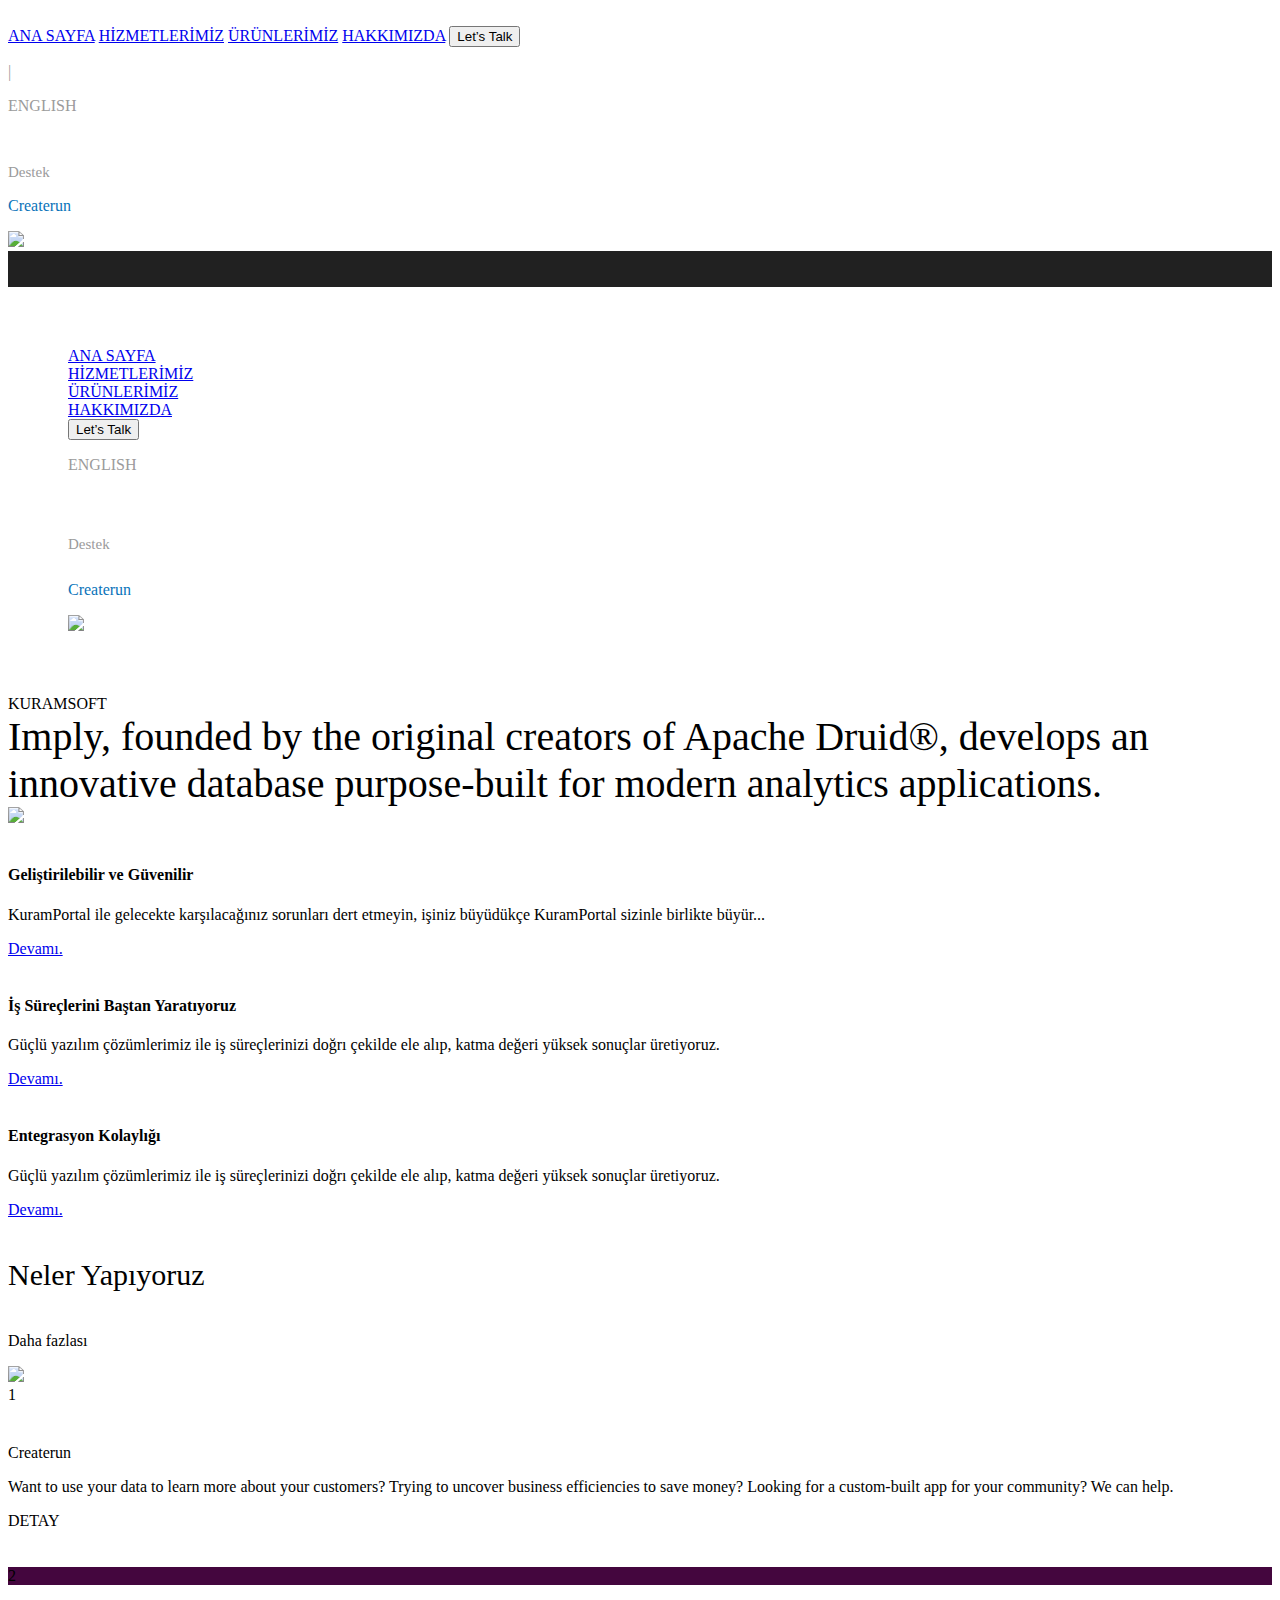
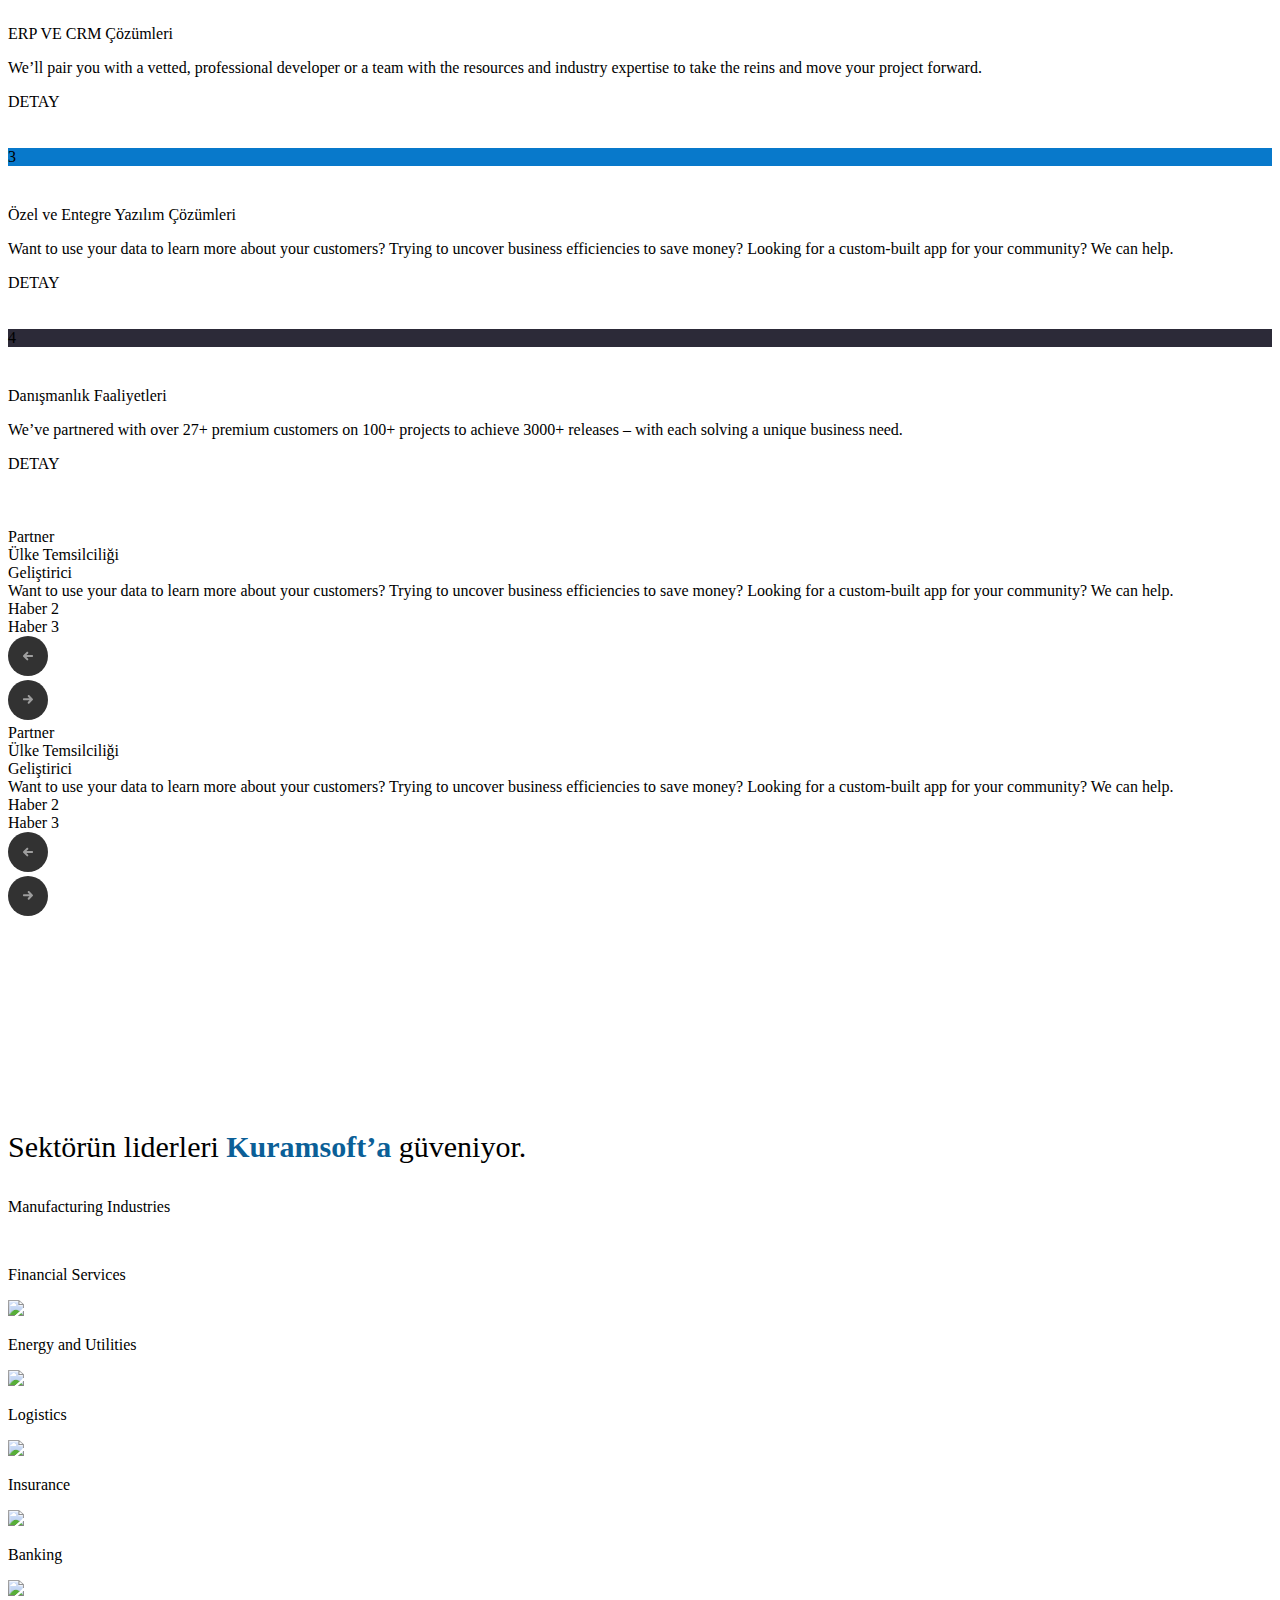
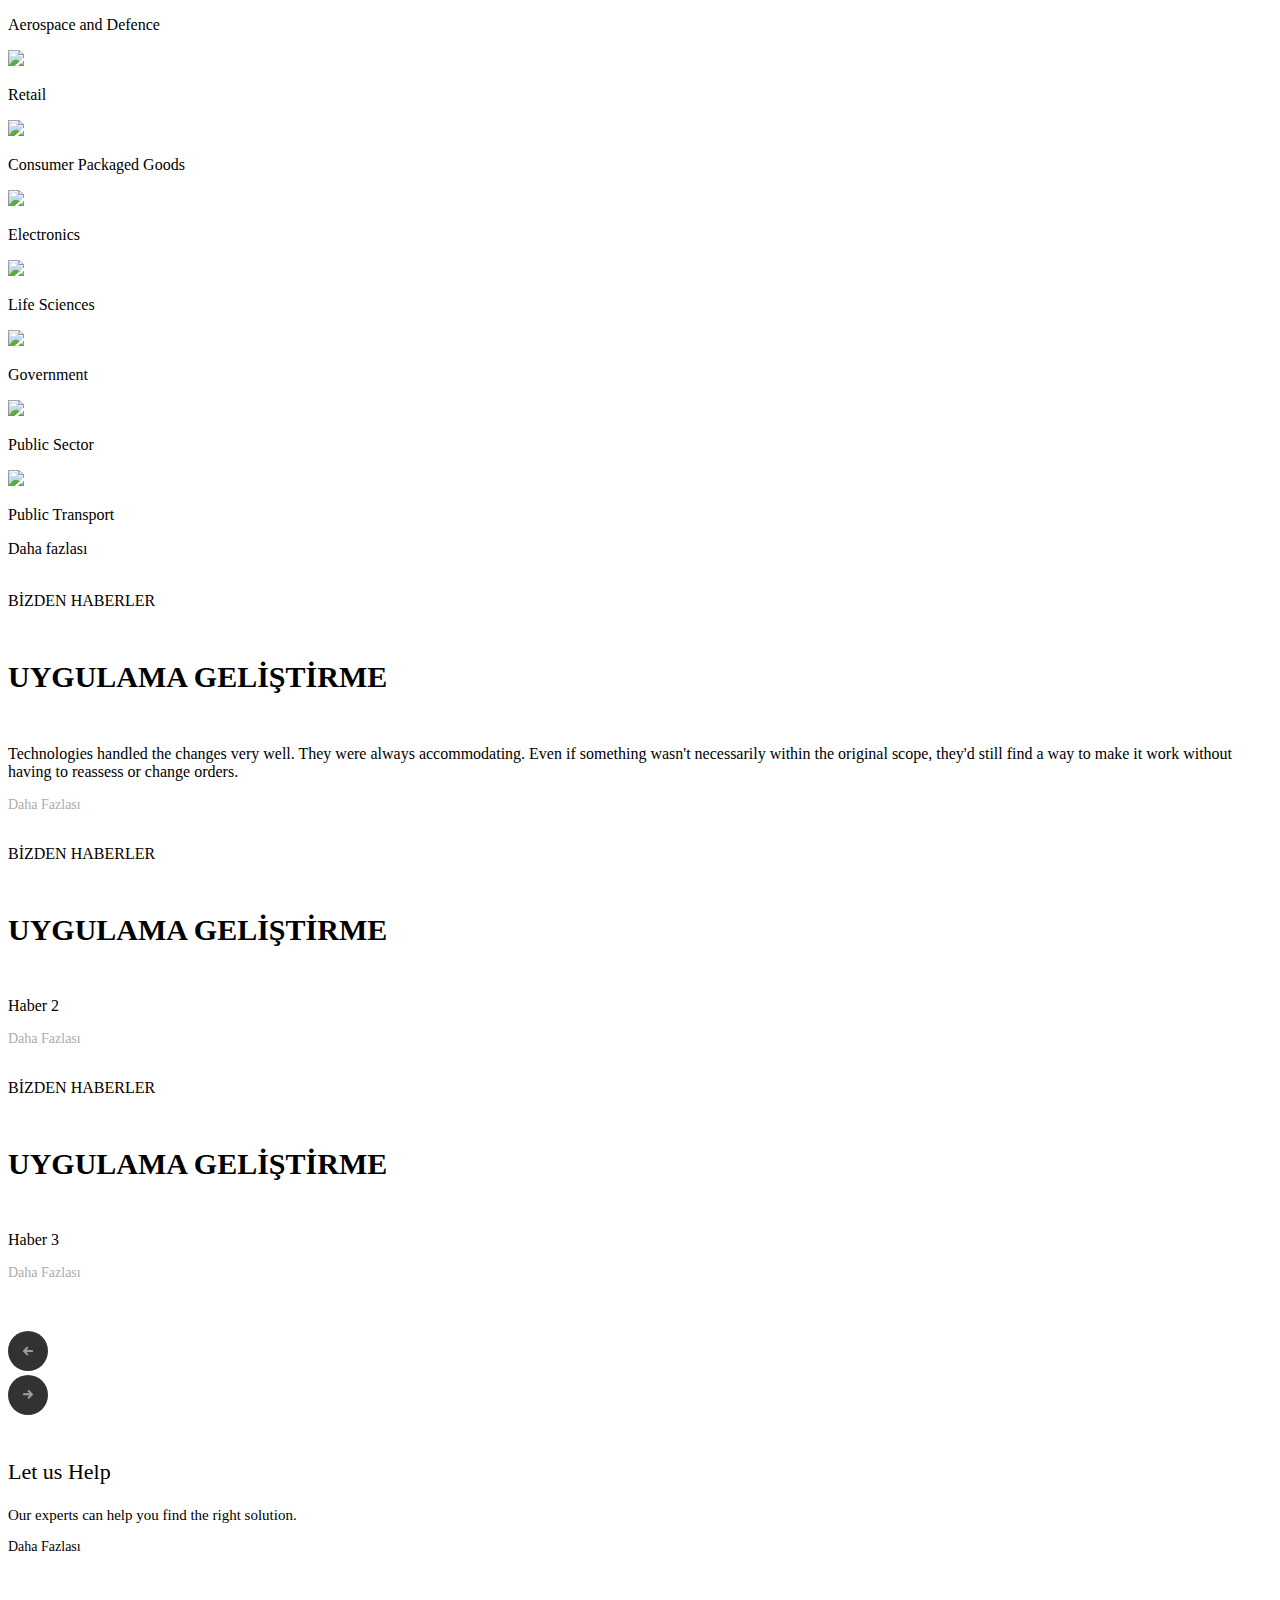
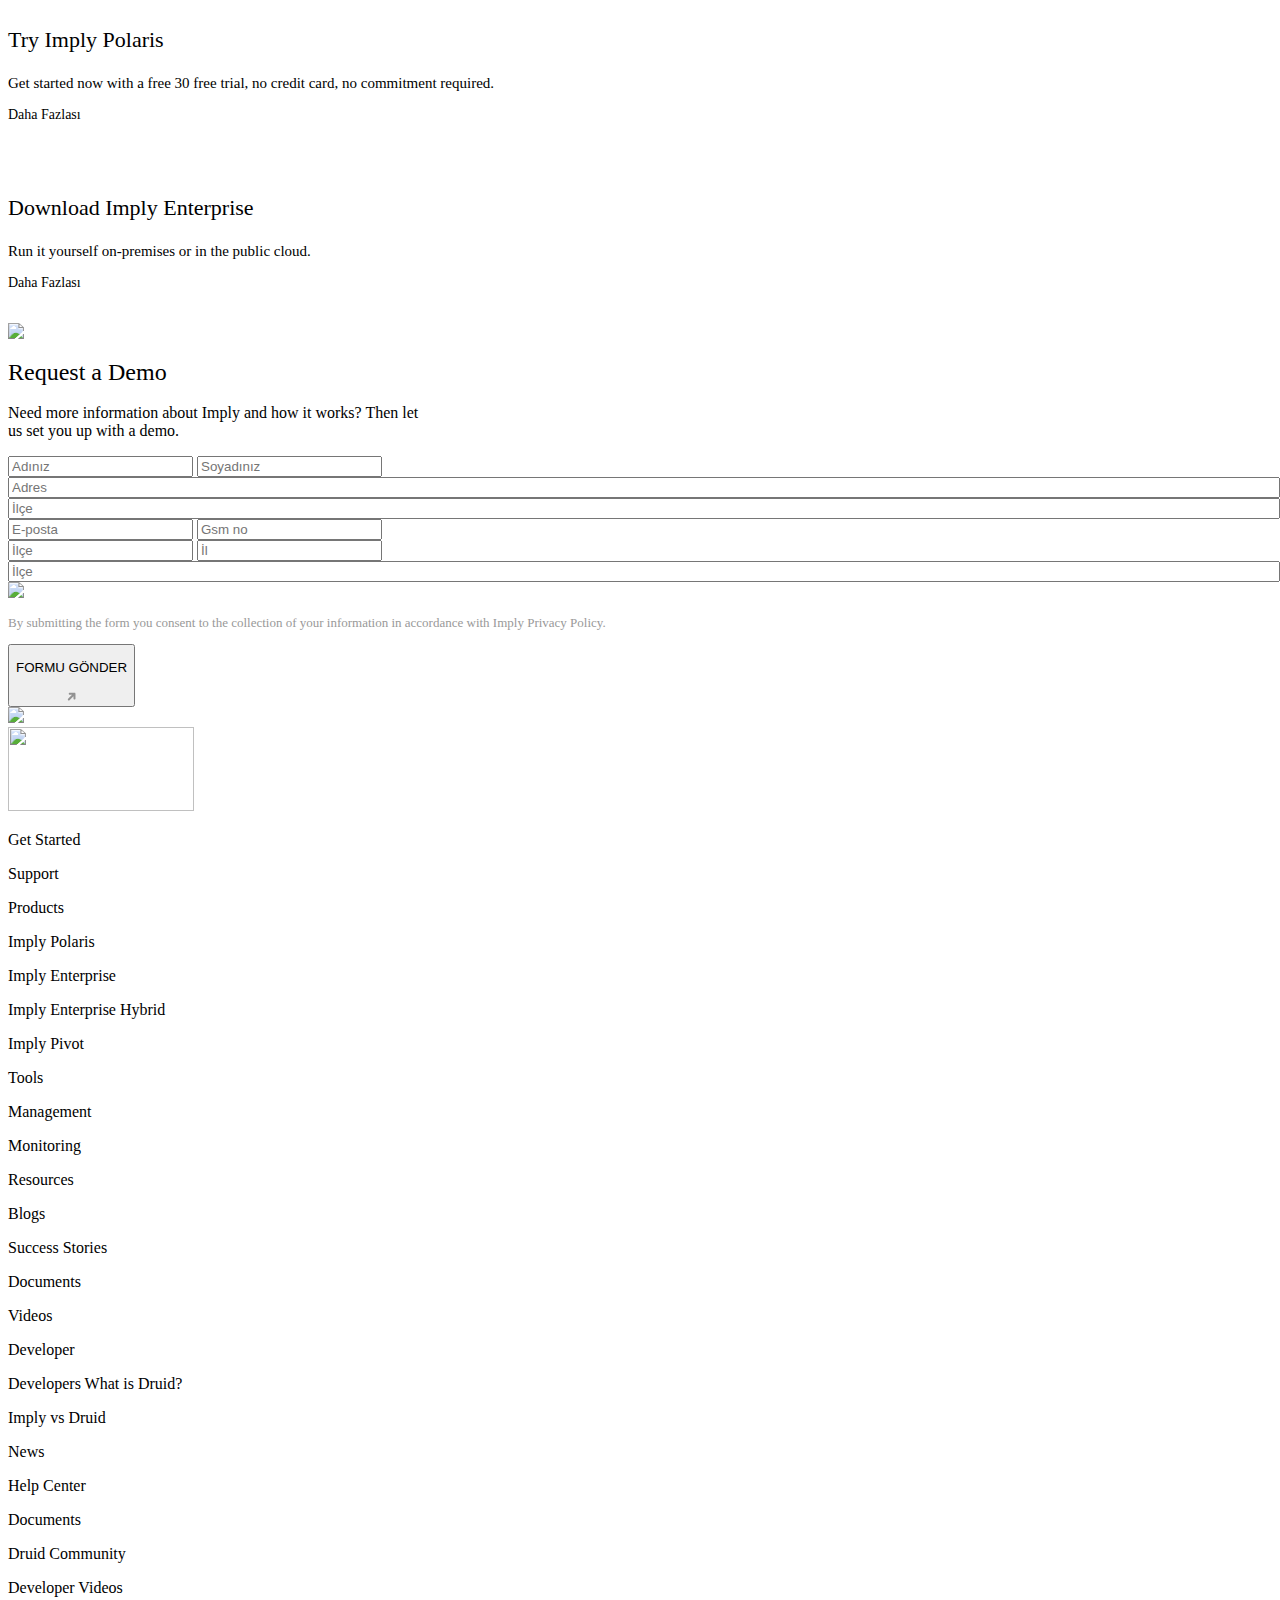
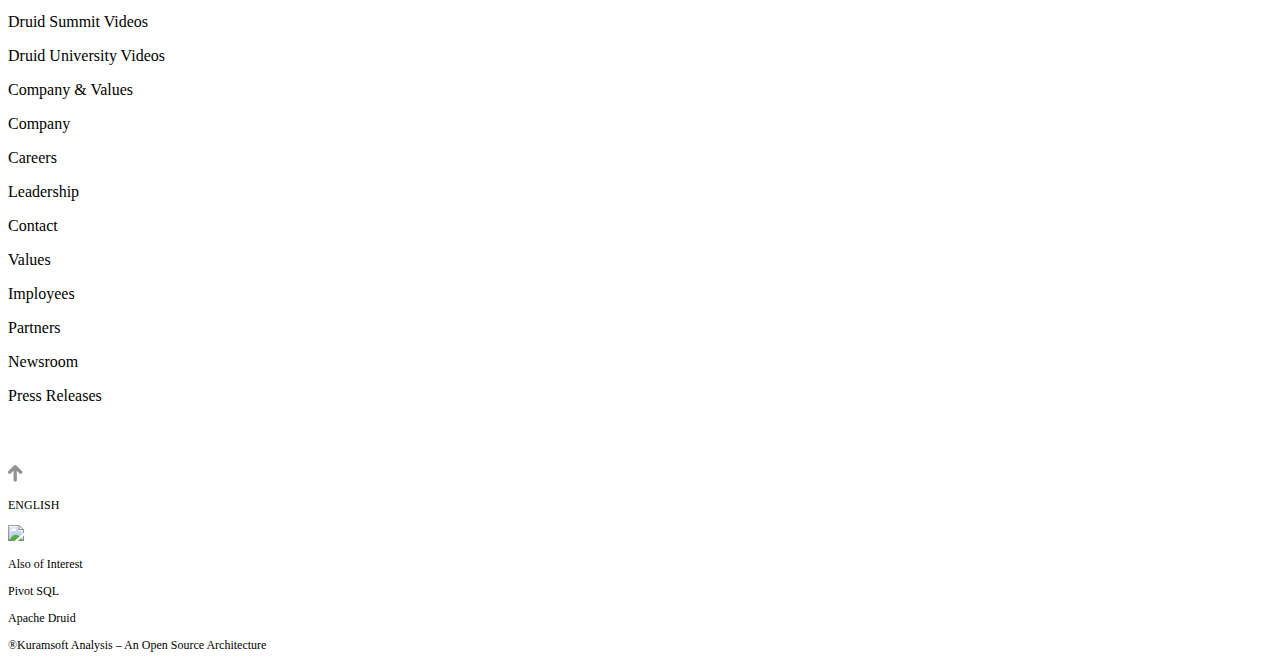
==== commit f4797bbd: "Add files via upload" ====
--- a/pages/index.html
+++ b/pages/index.html
@@ -318,15 +318,17 @@
             <img src="../assets/svgs/partner_wave.svg" alt="" />
           </div>
           <div class="div-1 pt-5">
-            <div class="active ps-5">Partner</div>
+            <div class="mt-4 ps-5 active">Partner</div>
             <div class="mt-4 ps-5">Ülke Temsilciliği</div>
             <div class="mt-4 ps-5">Geliştirici</div>
           </div>
-          <div class="div-2">
+          <div class="div-2 1">
             Want to use your data to learn more about your customers? Trying to
             uncover business efficiencies to save money? Looking for a
             custom-built app for your community? We can help.
           </div>
+          <div class="div-2 2 d-none">Haber 2</div>
+          <div class="div-2 3 d-none">Haber 3</div>
         </div>
         <div class="buttons gap-3 d-none d-lg-flex">
           <div class="left_button">
@@ -373,20 +375,65 @@
         <div class="block__partner_small d-block d-lg-none">
           <div class="row justify-content-center">
             <div class="div-1 pt-5">
-              <div class="active">Partner</div>
-              <div class="mt-4">Ülke Temsilciliği</div>
-              <div class="mt-4">Geliştirici</div>
-            </div>
-            <div class="div-2">
+              <div class="mt-4 ps-5 active">Partner</div>
+              <div class="mt-4 ps-5">Ülke Temsilciliği</div>
+              <div class="mt-4 ps-5">Geliştirici</div>
+            </div>
+            <div class="div-2 1">
               Want to use your data to learn more about your customers? Trying
               to uncover business efficiencies to save money? Looking for a
               custom-built app for your community? We can help.
             </div>
-          </div>
-        </div>
-      </div>
-
-      <div class="container-fluid" style="margin-top: 180px">
+            <div class="div-2 2 d-none">Haber 2</div>
+            <div class="div-2 3 d-none">Haber 3</div>
+
+            <div class="buttons2 gap-3 d-flex justify-content-center mt-4">
+              <div class="left_button">
+                <svg
+                  width="40"
+                  height="40"
+                  viewBox="0 0 40 40"
+                  fill="none"
+                  xmlns="http://www.w3.org/2000/svg"
+                >
+                  <circle cx="20" cy="20" r="20" fill="#323232" />
+                  <path
+                    fill-rule="evenodd"
+                    clip-rule="evenodd"
+                    d="M20.064 24.1147C20.457 23.7215 20.457 23.0848 20.064 22.6918L18.4356 21.0636L24.0571 21.0636C24.6134 21.0636 25.0635 20.6127 25.0635 20.0572C25.0635 19.5016 24.6134 19.0508 24.0571 19.0508L18.4358 19.0508L20.0641 17.4226C20.4572 17.0294 20.4572 16.3927 20.0641 15.9996C19.6715 15.6066 19.0335 15.6066 18.6412 15.9996L15.2962 19.3446C15.2032 19.4378 15.1286 19.5498 15.0768 19.6747C15.0747 19.6795 15.0741 19.6847 15.072 19.6902C15.027 19.8045 15.0002 19.927 15.0002 20.0572C15.0002 20.1873 15.027 20.31 15.0719 20.4241C15.074 20.4294 15.0746 20.4342 15.0767 20.4395C15.1276 20.5637 15.2021 20.6758 15.2961 20.7698L18.641 24.1147C19.0335 24.5079 19.6708 24.5079 20.064 24.1147Z"
+                    fill="#9E9E9E"
+                  />
+                </svg>
+              </div>
+              <div class="right_button">
+                <svg
+                  width="40"
+                  height="40"
+                  viewBox="0 0 40 40"
+                  fill="none"
+                  xmlns="http://www.w3.org/2000/svg"
+                >
+                  <circle
+                    cx="20"
+                    cy="20"
+                    r="20"
+                    transform="rotate(180 20 20)"
+                    fill="#323232"
+                  />
+                  <path
+                    fill-rule="evenodd"
+                    clip-rule="evenodd"
+                    d="M19.936 15.295C19.543 15.6882 19.543 16.3249 19.936 16.7179L21.5644 18.3461L15.9429 18.3461C15.3866 18.3461 14.9365 18.797 14.9365 19.3525C14.9365 19.908 15.3866 20.3589 15.9429 20.3589L21.5642 20.3589L19.9359 21.9871C19.5428 22.3803 19.5428 23.017 19.9359 23.4101C20.3285 23.8031 20.9665 23.8031 21.3588 23.4101L24.7038 20.0651C24.7968 19.9719 24.8714 19.8599 24.9232 19.735C24.9253 19.7302 24.9259 19.7249 24.928 19.7195C24.973 19.6052 24.9998 19.4826 24.9998 19.3525C24.9998 19.2224 24.973 19.0997 24.9281 18.9855C24.926 18.9802 24.9254 18.9754 24.9233 18.9702C24.8724 18.8459 24.7979 18.7339 24.7039 18.6399L21.359 15.295C20.9665 14.9018 20.3292 14.9018 19.936 15.295Z"
+                    fill="#9E9E9E"
+                  />
+                </svg>
+              </div>
+            </div>
+          </div>
+        </div>
+      </div>
+
+      <div class="container-fluid" style="margin-top: 210px">
         <div class="block__features">
           <div class="row justify-content-center">
             <div
@@ -518,8 +565,8 @@
 
       <div class="block__news mt-5">
         <div class="container">
-          <div class="d-flex align-items-center">
-            <div>
+          <div class="block__news_main d-flex align-items-center">
+            <div class="haber_div">
               <div class="bizden_haberler ms-5">BİZDEN HABERLER</div>
               <div class="d-flex align-items-end ms-1 mt-4">
                 <div class="small_line"></div>
@@ -544,56 +591,98 @@
                   <img src="../assets/svgs/arrow_right.svg" alt="" />
                 </div>
               </div>
-              <div class="ms-2 d-flex align-items-center gap-3 mt-4">
-                <div class="bar-1"></div>
-                <div class="bar-2"></div>
-                <div class="bar-3"></div>
-                <div class="buttons1 gap-3 d-none d-lg-flex ms-4">
-                  <div class="left_button">
-                    <svg
-                      width="40"
-                      height="40"
-                      viewBox="0 0 40 40"
-                      fill="none"
-                      xmlns="http://www.w3.org/2000/svg"
-                    >
-                      <circle cx="20" cy="20" r="20" fill="#323232" />
-                      <path
-                        fill-rule="evenodd"
-                        clip-rule="evenodd"
-                        d="M20.064 24.1147C20.457 23.7215 20.457 23.0848 20.064 22.6918L18.4356 21.0636L24.0571 21.0636C24.6134 21.0636 25.0635 20.6127 25.0635 20.0572C25.0635 19.5016 24.6134 19.0508 24.0571 19.0508L18.4358 19.0508L20.0641 17.4226C20.4572 17.0294 20.4572 16.3927 20.0641 15.9996C19.6715 15.6066 19.0335 15.6066 18.6412 15.9996L15.2962 19.3446C15.2032 19.4378 15.1286 19.5498 15.0768 19.6747C15.0747 19.6795 15.0741 19.6847 15.072 19.6902C15.027 19.8045 15.0002 19.927 15.0002 20.0572C15.0002 20.1873 15.027 20.31 15.0719 20.4241C15.074 20.4294 15.0746 20.4342 15.0767 20.4395C15.1276 20.5637 15.2021 20.6758 15.2961 20.7698L18.641 24.1147C19.0335 24.5079 19.6708 24.5079 20.064 24.1147Z"
-                        fill="#9E9E9E"
-                      />
-                    </svg>
-                  </div>
-                  <div class="right_button">
-                    <svg
-                      width="40"
-                      height="40"
-                      viewBox="0 0 40 40"
-                      fill="none"
-                      xmlns="http://www.w3.org/2000/svg"
-                    >
-                      <circle
-                        cx="20"
-                        cy="20"
-                        r="20"
-                        transform="rotate(180 20 20)"
-                        fill="#323232"
-                      />
-                      <path
-                        fill-rule="evenodd"
-                        clip-rule="evenodd"
-                        d="M19.936 15.295C19.543 15.6882 19.543 16.3249 19.936 16.7179L21.5644 18.3461L15.9429 18.3461C15.3866 18.3461 14.9365 18.797 14.9365 19.3525C14.9365 19.908 15.3866 20.3589 15.9429 20.3589L21.5642 20.3589L19.9359 21.9871C19.5428 22.3803 19.5428 23.017 19.9359 23.4101C20.3285 23.8031 20.9665 23.8031 21.3588 23.4101L24.7038 20.0651C24.7968 19.9719 24.8714 19.8599 24.9232 19.735C24.9253 19.7302 24.9259 19.7249 24.928 19.7195C24.973 19.6052 24.9998 19.4826 24.9998 19.3525C24.9998 19.2224 24.973 19.0997 24.9281 18.9855C24.926 18.9802 24.9254 18.9754 24.9233 18.9702C24.8724 18.8459 24.7979 18.7339 24.7039 18.6399L21.359 15.295C20.9665 14.9018 20.3292 14.9018 19.936 15.295Z"
-                        fill="#9E9E9E"
-                      />
-                    </svg>
-                  </div>
+            </div>
+            <div class="haber_div d-none">
+              <div class="bizden_haberler ms-5">BİZDEN HABERLER</div>
+              <div class="d-flex align-items-end ms-1 mt-4">
+                <div class="small_line"></div>
+                <h5 style="font-size: 30px" class="ms-3">
+                  UYGULAMA GELİŞTİRME
+                </h5>
+              </div>
+              <div class="uygulama_gelistirme_text">
+                <p>Haber 2</p>
+                <div
+                  class="d-flex align-items-center mt-5"
+                  style="cursor: pointer"
+                >
+                  <p style="font-size: 14px; color: #acacac" class="me-2">
+                    Daha Fazlası
+                  </p>
+                  <img src="../assets/svgs/arrow_right.svg" alt="" />
+                </div>
+              </div>
+            </div>
+            <div class="haber_div d-none">
+              <div class="bizden_haberler ms-5">BİZDEN HABERLER</div>
+              <div class="d-flex align-items-end ms-1 mt-4">
+                <div class="small_line"></div>
+                <h5 style="font-size: 30px" class="ms-3">
+                  UYGULAMA GELİŞTİRME
+                </h5>
+              </div>
+              <div class="uygulama_gelistirme_text">
+                <p>Haber 3</p>
+                <div
+                  class="d-flex align-items-center mt-5"
+                  style="cursor: pointer"
+                >
+                  <p style="font-size: 14px; color: #acacac" class="me-2">
+                    Daha Fazlası
+                  </p>
+                  <img src="../assets/svgs/arrow_right.svg" alt="" />
                 </div>
               </div>
             </div>
             <div class="program_svg d-none d-md-block">
               <img src="../assets/svgs/program.svg" alt="" />
+            </div>
+          </div>
+          <div class="ms-2 d-flex align-items-center gap-3 mt-4">
+            <div class="bar-1 active-bar"></div>
+            <div class="bar-2"></div>
+            <div class="bar-3"></div>
+            <div class="buttons1 gap-3 d-flex ms-4">
+              <div class="left_button">
+                <svg
+                  width="40"
+                  height="40"
+                  viewBox="0 0 40 40"
+                  fill="none"
+                  xmlns="http://www.w3.org/2000/svg"
+                >
+                  <circle cx="20" cy="20" r="20" fill="#323232" />
+                  <path
+                    fill-rule="evenodd"
+                    clip-rule="evenodd"
+                    d="M20.064 24.1147C20.457 23.7215 20.457 23.0848 20.064 22.6918L18.4356 21.0636L24.0571 21.0636C24.6134 21.0636 25.0635 20.6127 25.0635 20.0572C25.0635 19.5016 24.6134 19.0508 24.0571 19.0508L18.4358 19.0508L20.0641 17.4226C20.4572 17.0294 20.4572 16.3927 20.0641 15.9996C19.6715 15.6066 19.0335 15.6066 18.6412 15.9996L15.2962 19.3446C15.2032 19.4378 15.1286 19.5498 15.0768 19.6747C15.0747 19.6795 15.0741 19.6847 15.072 19.6902C15.027 19.8045 15.0002 19.927 15.0002 20.0572C15.0002 20.1873 15.027 20.31 15.0719 20.4241C15.074 20.4294 15.0746 20.4342 15.0767 20.4395C15.1276 20.5637 15.2021 20.6758 15.2961 20.7698L18.641 24.1147C19.0335 24.5079 19.6708 24.5079 20.064 24.1147Z"
+                    fill="#9E9E9E"
+                  />
+                </svg>
+              </div>
+              <div class="right_button">
+                <svg
+                  width="40"
+                  height="40"
+                  viewBox="0 0 40 40"
+                  fill="none"
+                  xmlns="http://www.w3.org/2000/svg"
+                >
+                  <circle
+                    cx="20"
+                    cy="20"
+                    r="20"
+                    transform="rotate(180 20 20)"
+                    fill="#323232"
+                  />
+                  <path
+                    fill-rule="evenodd"
+                    clip-rule="evenodd"
+                    d="M19.936 15.295C19.543 15.6882 19.543 16.3249 19.936 16.7179L21.5644 18.3461L15.9429 18.3461C15.3866 18.3461 14.9365 18.797 14.9365 19.3525C14.9365 19.908 15.3866 20.3589 15.9429 20.3589L21.5642 20.3589L19.9359 21.9871C19.5428 22.3803 19.5428 23.017 19.9359 23.4101C20.3285 23.8031 20.9665 23.8031 21.3588 23.4101L24.7038 20.0651C24.7968 19.9719 24.8714 19.8599 24.9232 19.735C24.9253 19.7302 24.9259 19.7249 24.928 19.7195C24.973 19.6052 24.9998 19.4826 24.9998 19.3525C24.9998 19.2224 24.973 19.0997 24.9281 18.9855C24.926 18.9802 24.9254 18.9754 24.9233 18.9702C24.8724 18.8459 24.7979 18.7339 24.7039 18.6399L21.359 15.295C20.9665 14.9018 20.3292 14.9018 19.936 15.295Z"
+                    fill="#9E9E9E"
+                  />
+                </svg>
+              </div>
             </div>
           </div>
         </div>
@@ -707,7 +796,7 @@
                 <div>
                   <div class="d-flex gap-2 flex-wrap">
                     <input
-                      type="text"
+                      type="email"
                       placeholder="E-posta"
                       class="input_spread"
                     />
@@ -898,11 +987,195 @@
         $(".toggle_fixed_div").toggle(300);
       });
 
-      $(".div-1")
-        .find("div")
+      $(".buttons")
+        .find(".right_button")
         .click(function () {
-          $(".div-1").find("div").removeClass("active");
-          $(this).addClass("active");
+          let div_1 = $(".block__partner").find(".div-1").children().find("div")
+            .prevObject[0];
+          let div_2 = $(".block__partner").find(".div-1").children().find("div")
+            .prevObject[1];
+          let div_3 = $(".block__partner").find(".div-1").children().find("div")
+            .prevObject[2];
+          if (div_1.classList.length > 2) {
+            $(div_1).removeClass("active");
+            $(div_2).addClass("active");
+            $(".div-2").addClass("d-none");
+            $(".div-2.2").removeClass("d-none");
+          } else if (div_2.classList.length > 2) {
+            $(div_2).removeClass("active");
+            $(div_3).addClass("active");
+            $(".div-2").addClass("d-none");
+            $(".div-2.3").removeClass("d-none");
+          } else if (div_3.classList.length > 2) {
+            $(div_3).removeClass("active");
+            $(div_1).addClass("active");
+            $(".div-2").addClass("d-none");
+            $(".div-2.1").removeClass("d-none");
+          }
+        });
+
+      $(".buttons")
+        .find(".left_button")
+        .click(function () {
+          console.log("right");
+          let div_1 = $(".block__partner").find(".div-1").children().find("div")
+            .prevObject[0];
+          let div_2 = $(".block__partner").find(".div-1").children().find("div")
+            .prevObject[1];
+          let div_3 = $(".block__partner").find(".div-1").children().find("div")
+            .prevObject[2];
+          if (div_1.classList.length > 2) {
+            $(div_1).removeClass("active");
+            $(div_3).addClass("active");
+            $(".div-2").addClass("d-none");
+            $(".div-2.3").removeClass("d-none");
+          } else if (div_2.classList.length > 2) {
+            $(div_2).removeClass("active");
+            $(div_1).addClass("active");
+            $(".div-2").addClass("d-none");
+            $(".div-2.1").removeClass("d-none");
+          } else if (div_3.classList.length > 2) {
+            $(div_3).removeClass("active");
+            $(div_2).addClass("active");
+            $(".div-2").addClass("d-none");
+            $(".div-2.2").removeClass("d-none");
+          }
+        });
+
+      $(".buttons1")
+        .find(".right_button")
+        .click(function () {
+          let haber_div_1 = $(".haber_div")[0];
+          let haber_div_2 = $(".haber_div")[1];
+          let haber_div_3 = $(".haber_div")[2];
+          let div_1 = $(".bar-1")[0];
+          let div_2 = $(".bar-2")[0];
+          let div_3 = $(".bar-3")[0];
+          console.log(div_1, div_2, div_3);
+          if (div_1.classList.length > 1) {
+            $(div_1).removeClass("active-bar");
+            $(div_2).removeClass("active-bar");
+            $(div_3).removeClass("active-bar");
+            $(div_2).addClass("active-bar");
+            $(".haber_div").addClass("d-none");
+            $(haber_div_2).removeClass("d-none");
+          } else if (div_2.classList.length > 1) {
+            $(div_1).removeClass("active-bar");
+            $(div_2).removeClass("active-bar");
+            $(div_3).removeClass("active-bar");
+            $(div_3).addClass("active-bar");
+            $(".haber_div").addClass("d-none");
+            $(haber_div_3).removeClass("d-none");
+          } else if (div_3.classList.length > 1) {
+            $(div_1).removeClass("active-bar");
+            $(div_2).removeClass("active-bar");
+            $(div_3).removeClass("active-bar");
+            $(div_1).addClass("active-bar");
+            $(".haber_div").addClass("d-none");
+            $(haber_div_1).removeClass("d-none");
+          }
+        });
+
+      $(".buttons1")
+        .find(".left_button")
+        .click(function () {
+          let haber_div_1 = $(".haber_div")[0];
+          let haber_div_2 = $(".haber_div")[1];
+          let haber_div_3 = $(".haber_div")[2];
+          let div_1 = $(".bar-1")[0];
+          let div_2 = $(".bar-2")[0];
+          let div_3 = $(".bar-3")[0];
+          console.log(div_1, div_2, div_3);
+          if (div_1.classList.length > 1) {
+            $(div_1).removeClass("active-bar");
+            $(div_2).removeClass("active-bar");
+            $(div_3).removeClass("active-bar");
+            $(div_3).addClass("active-bar");
+            $(".haber_div").addClass("d-none");
+            $(haber_div_3).removeClass("d-none");
+          } else if (div_2.classList.length > 1) {
+            $(div_1).removeClass("active-bar");
+            $(div_2).removeClass("active-bar");
+            $(div_3).removeClass("active-bar");
+            $(div_1).addClass("active-bar");
+            $(".haber_div").addClass("d-none");
+            $(haber_div_1).removeClass("d-none");
+          } else if (div_3.classList.length > 1) {
+            $(div_1).removeClass("active-bar");
+            $(div_2).removeClass("active-bar");
+            $(div_3).removeClass("active-bar");
+            $(div_2).addClass("active-bar");
+            $(".haber_div").addClass("d-none");
+            $(haber_div_2).removeClass("d-none");
+          }
+        });
+
+      $(".buttons2")
+        .find(".right_button")
+        .click(function () {
+          let div_1 = $(".block__partner_small")
+            .find(".div-1")
+            .children()
+            .find("div").prevObject[0];
+          let div_2 = $(".block__partner_small")
+            .find(".div-1")
+            .children()
+            .find("div").prevObject[1];
+          let div_3 = $(".block__partner_small")
+            .find(".div-1")
+            .children()
+            .find("div").prevObject[2];
+          if (div_1.classList.length > 2) {
+            $(div_1).removeClass("active");
+            $(div_2).addClass("active");
+            $(".div-2").addClass("d-none");
+            $(".div-2.2").removeClass("d-none");
+          } else if (div_2.classList.length > 2) {
+            $(div_2).removeClass("active");
+            $(div_3).addClass("active");
+            $(".div-2").addClass("d-none");
+            $(".div-2.3").removeClass("d-none");
+          } else if (div_3.classList.length > 2) {
+            $(div_3).removeClass("active");
+            $(div_1).addClass("active");
+            $(".div-2").addClass("d-none");
+            $(".div-2.1").removeClass("d-none");
+          }
+        });
+
+      $(".buttons2")
+        .find(".left_button")
+        .click(function () {
+          console.log("right");
+          let div_1 = $(".block__partner_small")
+            .find(".div-1")
+            .children()
+            .find("div").prevObject[0];
+          let div_2 = $(".block__partner_small")
+            .find(".div-1")
+            .children()
+            .find("div").prevObject[1];
+          let div_3 = $(".block__partner_small")
+            .find(".div-1")
+            .children()
+            .find("div").prevObject[2];
+          console.log(div_1, div_2, div_3);
+          if (div_1.classList.length > 2) {
+            $(div_1).removeClass("active");
+            $(div_3).addClass("active");
+            $(".div-2").addClass("d-none");
+            $(".div-2.3").removeClass("d-none");
+          } else if (div_2.classList.length > 2) {
+            $(div_2).removeClass("active");
+            $(div_1).addClass("active");
+            $(".div-2").addClass("d-none");
+            $(".div-2.1").removeClass("d-none");
+          } else if (div_3.classList.length > 2) {
+            $(div_3).removeClass("active");
+            $(div_2).addClass("active");
+            $(".div-2").addClass("d-none");
+            $(".div-2.2").removeClass("d-none");
+          }
         });
     </script>
   </body>
